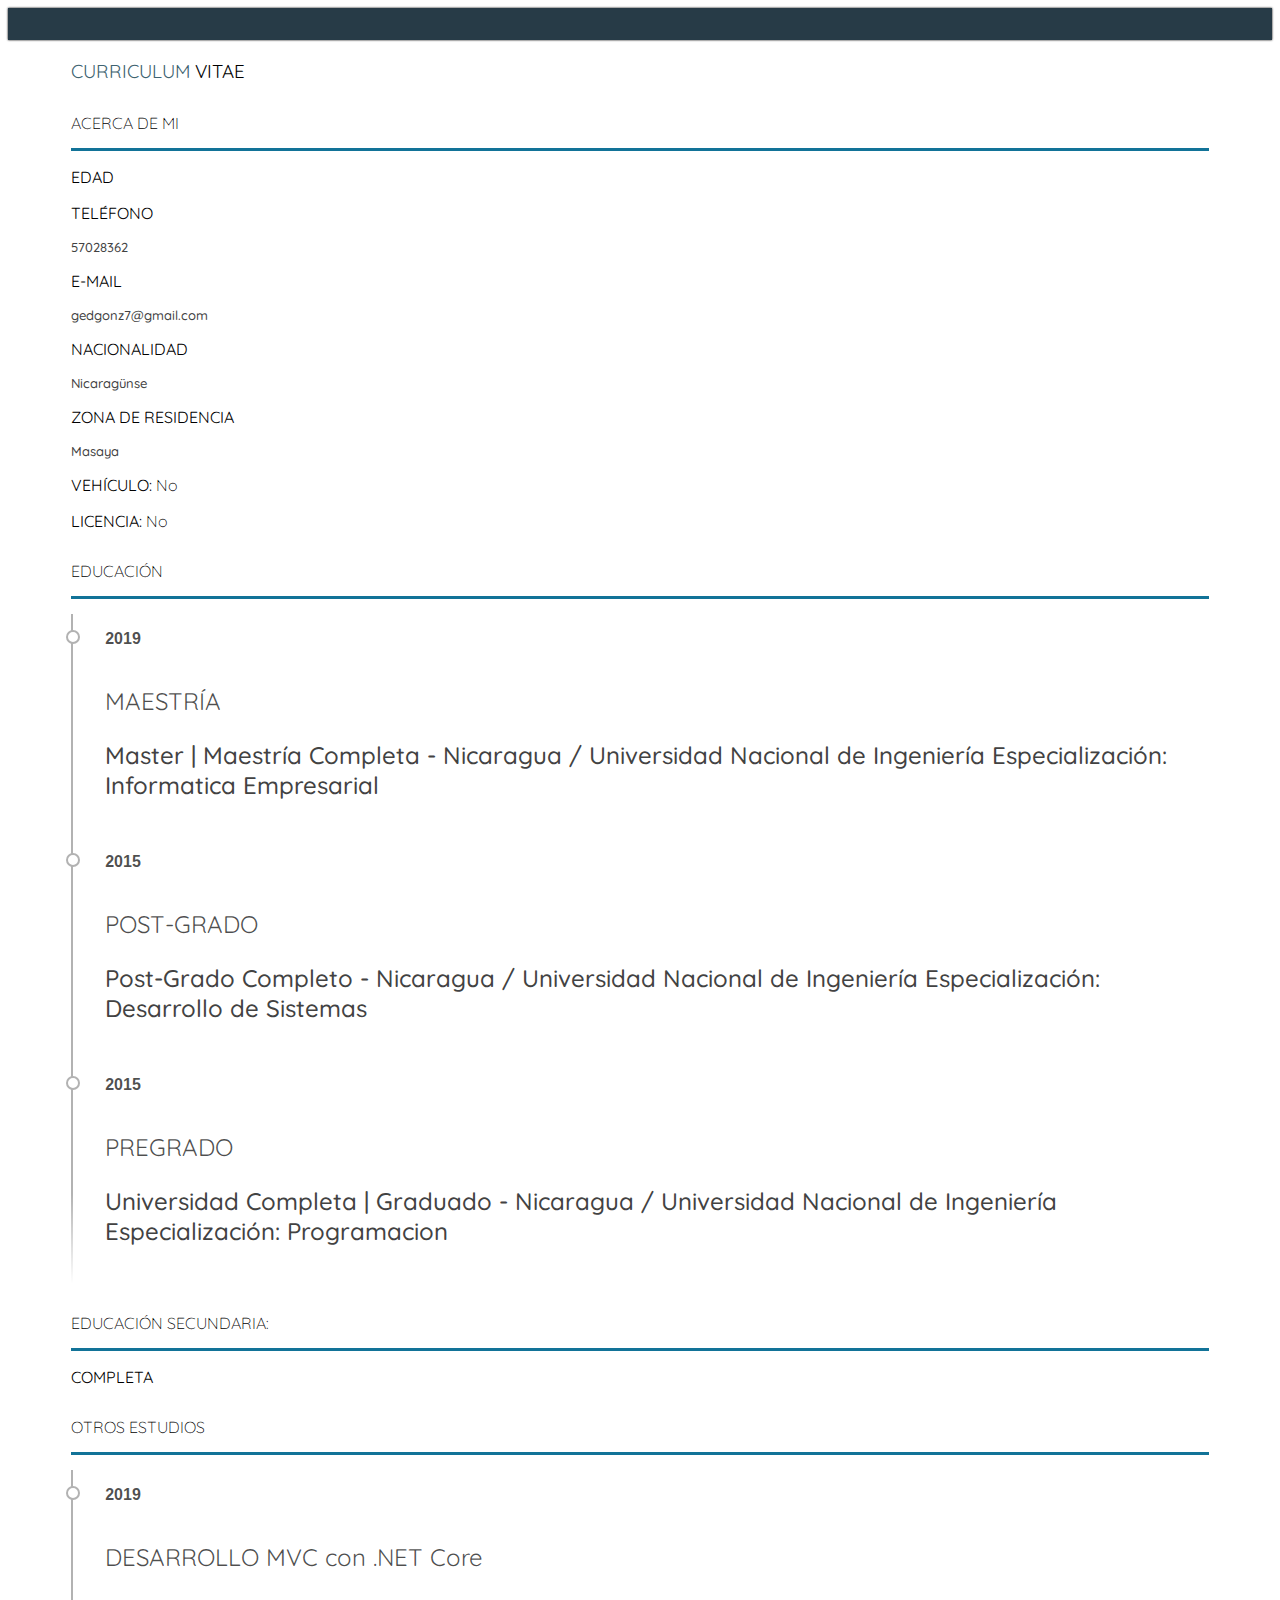
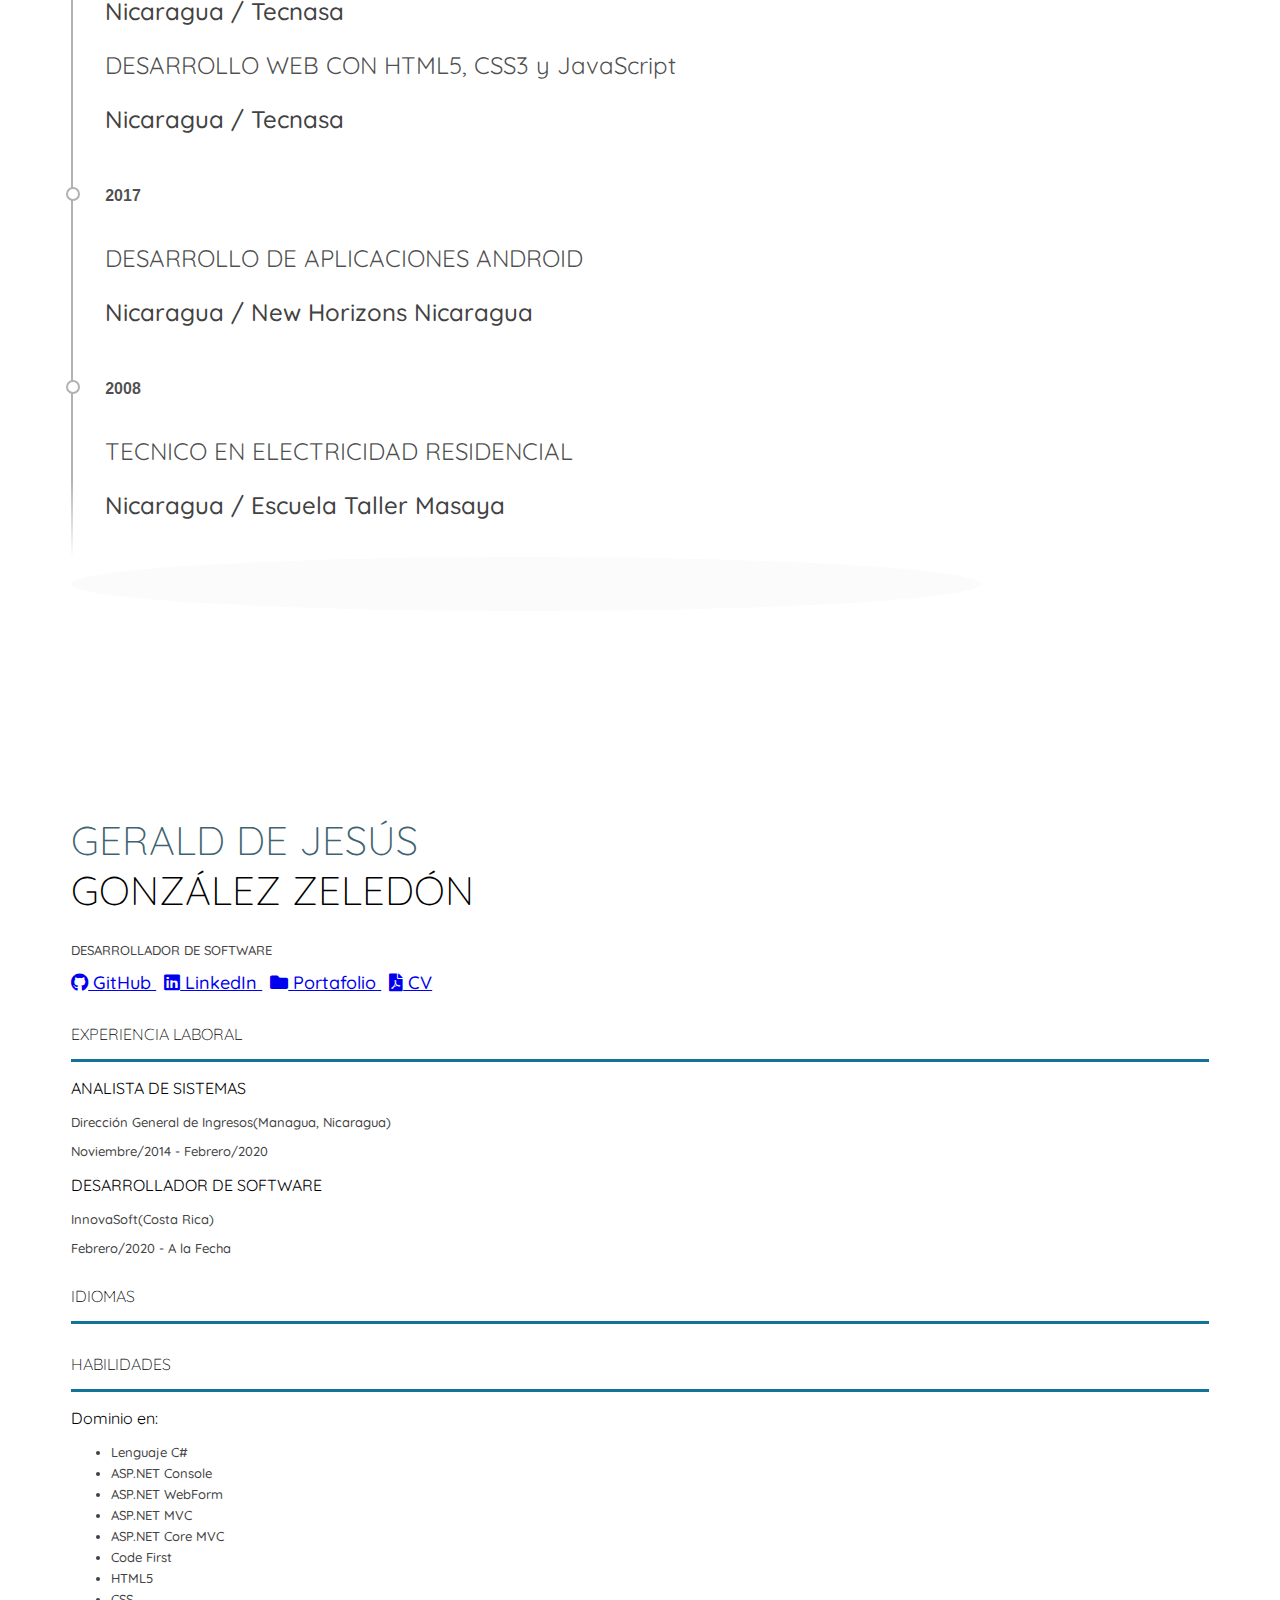
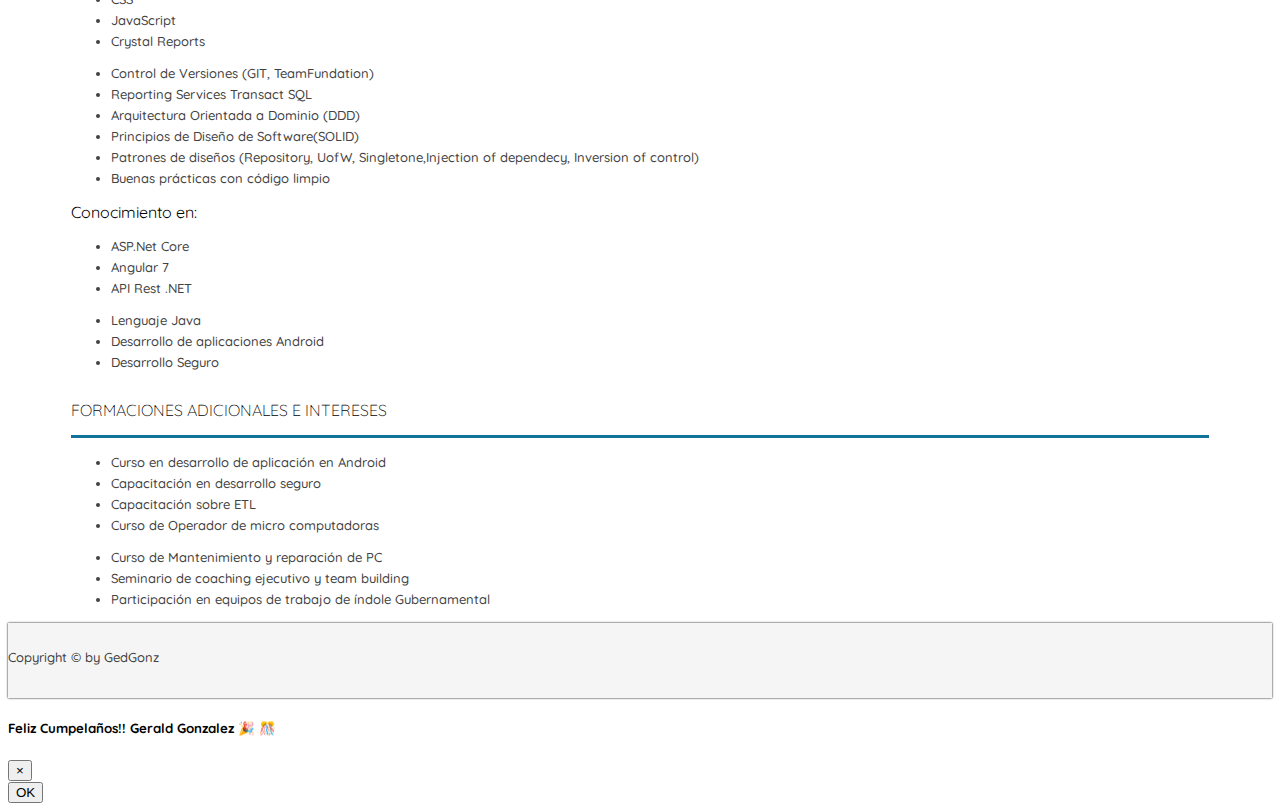
==== index.html @ cb2b8b0e "added link portafolio" ====
<!DOCTYPE html>
<html lang="en">

<head>
    <!-- Google Tag Manager -->
    <script>
        (function(w, d, s, l, i) {
            w[l] = w[l] || [];
            w[l].push({
                'gtm.start': new Date().getTime(),
                event: 'gtm.js'
            });
            var f = d.getElementsByTagName(s)[0],
                j = d.createElement(s),
                dl = l != 'dataLayer' ? '&l=' + l : '';
            j.async = true;
            j.src =
                'https://www.googletagmanager.com/gtm.js?id=' + i + dl;
            f.parentNode.insertBefore(j, f);
        })(window, document, 'script', 'dataLayer', 'GTM-W2RM43Z');
    </script>
    <meta charset="UTF-8">
    <meta name="viewport" content="width=device-width, initial-scale=1.0">
    <meta http-equiv="X-UA-Compatible" content="ie=edge">
    <title>CV</title>
</head>
<header>

    <!-- End Google Tag Manager -->
    <link rel="stylesheet" href="css/bootstrap.min.css">
    <link rel="stylesheet" href="css/cv.css">
    <link rel="stylesheet" href="css/timeline.css">
    <link href="https://fonts.googleapis.com/css?family=Quicksand:300,400,500,700" rel="stylesheet">
    <link href="https://tejidodigital.herokuapp.com/stylesheets/animate.min.css" rel="stylesheet">
    <link href="https://cdnjs.cloudflare.com/ajax/libs/font-awesome/5.13.1/css/all.min.css" rel="stylesheet">
    <script src="js/jquery-1.10.2.min.js"></script>
    <script src="js/bootstrap.min.js"></script>
    <script src="https://tejidodigital.herokuapp.com/javascripts/wow.min.js"></script>
    <script src="https://cdnjs.cloudflare.com/ajax/libs/font-awesome/5.13.1/js/all.min.js"></script>

    <script src="js/cv.js"></script>
    <script type="text/javascript">
        new WOW().init();
    </script>
</header>

<body>
    <!-- Google Tag Manager (noscript) -->
    <noscript><iframe src="https://www.googletagmanager.com/ns.html?id=GTM-W2RM43Z"
    height="0" width="0" style="display:none;visibility:hidden"></iframe></noscript>
    <!-- End Google Tag Manager (noscript) -->
    <div class="barra shadow"></div>
    <div class="container">
        <div class="col-md-12">
            <div class="col-md-4 ">
                <h3 class="Titulo wow slideInLeft"><strong><span class="PrimrayTitle">CURRICULUM</span>  VITAE</strong></h4>
                    <h4 class="Encabezado wow slideInLeft">ACERCA DE MI</h4>
                    <p class="wow slideInLeft"><strong>EDAD</strong></p>
                    <p class="wow slideInLeft parrafo" id="edad"></p>
                    <p class="wow slideInLeft"><strong>TELÉFONO</strong></p>
                    <p class="wow slideInLeft parrafo">57028362</p>
                    <p class="wow slideInLeft"><strong>E-MAIL</strong></p>
                    <p class="wow slideInLeft parrafo">gedgonz7@gmail.com</p>
                    <p class="wow slideInLeft"><strong>NACIONALIDAD</strong></p>
                    <p class="wow slideInLeft parrafo">Nicaragünse</p>
                    <p class="wow slideInLeft"><strong>ZONA DE RESIDENCIA</strong></p>
                    <p class="wow slideInLeft parrafo">Masaya</p>
                    <p class="wow slideInLeft" class="parrafo"><strong>VEHÍCULO: </strong >No</p>
                    <p class="wow slideInLeft" class="parrafo"><strong>LICENCIA: </strong>No</p>

                    <h4 class="Encabezado wow slideInLeft">EDUCACIÓN</h4>
                    <div class="wow slideInLeft">

                        <div class="timeline-item" date-is='2019'>
                            <p><strong>MAESTRÍA</strong></p>
                            <p class="parrafo">
                                Master | Maestría Completa - Nicaragua / Universidad Nacional de Ingeniería Especialización: Informatica Empresarial
                            </p>
                        </div>
                        <div class="timeline-item" date-is='2015'>
                            <p><strong>POST-GRADO</strong></p>
                            <p class="parrafo">
                                Post-Grado Completo - Nicaragua / Universidad Nacional de Ingeniería Especialización: Desarrollo de Sistemas
                            </p>
                        </div>
                        <div class="timeline-item" date-is='2015'>
                            <p><strong>PREGRADO</strong></p>
                            <p class="parrafo">
                                Universidad Completa | Graduado - Nicaragua / Universidad Nacional de Ingeniería Especialización: Programacion
                            </p>
                        </div>
                    </div>
                    <h4 class="Encabezado wow slideInLeft">EDUCACIÓN SECUNDARIA:</h4>
                    <p class="wow slideInLeft"><strong>COMPLETA</strong></p>

                    <h4 class="Encabezado wow slideInLeft">OTROS ESTUDIOS</h4>
                    <div class="timeline-item wow slideInLeft" date-is='2019'>
                        <p><strong>DESARROLLO MVC con .NET Core</strong></p>
                        <p class="parrafo">
                            Nicaragua / Tecnasa
                        </p>
                        <p><strong>DESARROLLO WEB CON HTML5, CSS3 y JavaScript</strong></p>
                        <p class="parrafo">
                            Nicaragua / Tecnasa
                        </p>
                    </div>
                    <div class="timeline-item wow slideInLeft" date-is='2017'>
                        <p><strong>DESARROLLO DE APLICACIONES ANDROID</strong></p>
                        <p class="parrafo">
                            Nicaragua / New Horizons Nicaragua
                        </p>
                    </div>

                    <div class="timeline-item wow slideInLeft" date-is='2008'>
                        <p><strong>TECNICO EN ELECTRICIDAD RESIDENCIAL</strong></p>
                        <p class="parrafo">
                            Nicaragua / Escuela Taller Masaya
                        </p>
                    </div>
            </div>
            <div class="col-md-8">
                <div class="row">
                    <div class="col-md-5 ">
                        <div class="backgroundimg wow fadeInDown" data-wow-delay="0.6s">
                            <img class="Photo" src="https://avatars1.githubusercontent.com/u/17076747?s=400&u=4f9665db2d4beb89611639a76c326c91a8f3ef96&v=4" alt="" srcset="">
                        </div>


                    </div>
                    <div class="col-md-7 wow fadeInDown" data-wow-delay="0.6s">
                        <h1 class="marginName"><span id="FirstName">GERALD DE JESÚS</span><br>GONZÁLEZ ZELEDÓN</h1>
                        <p class="parrafo">DESARROLLADOR DE SOFTWARE </p>
                        <p class="parrafo">
                            <a href="https://github.com/GedGonz" style="font-size: 18px;"><i class="fab fa-github" aria-hidden="true"></i> GitHub </a>&nbsp;
                            <a href="https://www.linkedin.com/in/gedgonz" style="font-size: 18px;"><i class="fab fa-linkedin"></i> LinkedIn </a>&nbsp;
                            <a href="https://gedgonz.github.io/portfolio" style="font-size: 18px;"><i class="fas fa-folder"></i> Portafolio </a>&nbsp;
                            <a href="/CV/files/Curriculum Vitae.pdf" style="font-size: 18px;"><i class="fas fa-file-pdf"></i> CV </a>
                        </p>
                        <p class="parrafo"></p>
                    </div>
                </div>
                <h4 class="Encabezado wow slideInRight">EXPERIENCIA LABORAL</h4>
                <div class="row wow slideInRight">
                    <div class="col-md-6">

                        <p><strong>ANALISTA DE SISTEMAS</strong></p>
                        <p class="parrafo">Dirección General de Ingresos(Managua, Nicaragua)</p>

                        <p class="parrafo">Noviembre/2014 - Febrero/2020</p>
                    </div>
                    <div class="col-md-6">
                        <p><strong>DESARROLLADOR DE SOFTWARE</strong></p>
                        <p class="parrafo">InnovaSoft(Costa Rica)</p>

                        <p class="parrafo">Febrero/2020 - A la Fecha</p>
                    </div>
                </div>



                <h4 class="Encabezado wow slideInRight">IDIOMAS</h4>
                <h4 class="Encabezado wow slideInRight">HABILIDADES</h4>
                <p class="wow slideInRight"><strong>Dominio en:</strong></h3>
                    <div class="row wow slideInRight">
                        <div class="col-lg-6 col-md-6  col-sm-12">
                            <ul>
                                <li class="parrafo">Lenguaje C#</li>
                                <li class="parrafo">ASP.NET Console</li>
                                <li class="parrafo">ASP.NET WebForm</li>
                                <li class="parrafo">ASP.NET MVC</li>
                                <li class="parrafo">ASP.NET Core MVC</li>
                                <li class="parrafo">Code First</li>
                                <li class="parrafo">HTML5</li>
                                <li class="parrafo">CSS</li>
                                <li class="parrafo">JavaScript</li>
                                <li class="parrafo">Crystal Reports</li>

                            </ul>
                        </div>
                        <div class="col-lg-6 col-md-6  col-sm-12">
                            <ul>
                                <li class="parrafo">Control de Versiones (GIT, TeamFundation)</li>
                                <li class="parrafo">Reporting Services Transact SQL</li>
                                <li class="parrafo">Arquitectura Orientada a Dominio (DDD)</li>
                                <li class="parrafo">Principios de Diseño de Software(SOLID)</li>
                                <li class="parrafo">Patrones de diseños (Repository, UofW, Singletone,Injection of dependecy, Inversion of control)</li>
                                <li class="parrafo">Buenas prácticas con código limpio</li>
                            </ul>
                        </div>
                    </div>
                    <p class="wow slideInRight"><strong>Conocimiento en:</strong></h3>
                        <div class="row wow slideInRight">
                            <div class="col-lg-6 col-md-6  col-sm-12">
                                <ul>
                                    <li class="parrafo">ASP.Net Core</li>
                                    <li class="parrafo">Angular 7</li>
                                    <li class="parrafo">API Rest .NET</li>
                                </ul>
                            </div>
                            <div class="col-lg-6 col-md-6  col-sm-12">
                                <ul>
                                    <li class="parrafo">Lenguaje Java</li>
                                    <li class="parrafo">Desarrollo de aplicaciones Android</li>
                                    <li class="parrafo">Desarrollo Seguro</li>
                                </ul>
                            </div>
                        </div>

                        <h4 class="Encabezado wow slideInRight">FORMACIONES ADICIONALES E INTERESES</h4>
                        <div class="row wow slideInRight">
                            <div class="col-lg-6 col-md-6  col-sm-12">
                                <ul>
                                    <li class="parrafo">Curso en desarrollo de aplicación en Android</li>
                                    <li class="parrafo">Capacitación en desarrollo seguro</li>
                                    <li class="parrafo">Capacitación sobre ETL</li>
                                    <li class="parrafo">Curso de Operador de micro computadoras</li>
                                </ul>
                            </div>
                            <div class="col-lg-6 col-md-6  col-sm-12">
                                <ul>


                                    <li class="parrafo">Curso de Mantenimiento y reparación de PC</li>
                                    <li class="parrafo">Seminario de coaching ejecutivo y team building</li>
                                    <li class="parrafo">Participación en equipos de trabajo de índole Gubernamental</li>
                                </ul>
                            </div>
                        </div>

            </div>
        </div>
    </div>
    <div class="footer shadow">
        <p class="text-center paddin2em parrafo">Copyright © <span id="anio"></span> by GedGonz </p>
    </div>

    <div class="modal fade" id="greet" tabindex="-1" role="dialog" aria-labelledby="greetings" aria-hidden="true">
        <div class="modal-dialog" role="document">
            <div class="modal-content">
                <div class="modal-header">
                    <h5 class="modal-title" id="greetings">Feliz Cumpelaños!! Gerald Gonzalez 🎉 🎊</h5>
                    <button type="button" class="close" data-dismiss="modal" aria-label="Close">
                            <span aria-hidden="true">&times;</span>
                        </button>
                </div>
                <div class="modal-body" style="color: black;" id="BodyHappy">

                </div>
                <div class="modal-footer">
                    <button type="button" class="btn btn-primary" aria-label="Close" data-dismiss="modal">OK</button>
                </div>
            </div>
        </div>
    </div>
</body>


</html>

<script>
    $(document).ready(function() {
        var anio = new Date().getFullYear();
        $("#anio").text(anio);
        calularEdad();
    });
</script>
---- css/cv.css ----
body {
    font-family: 'Quicksand', sans-serif !important;
    font-weight: 100;
}

.parrafo {
    margin-bottom: 5px;
    color: #424242;
    font-size: 13px;
    font-weight: 500;
}

.Titulo {
    font-weight: 100;
}

.Encabezado {
    font-weight: 100;
    padding-bottom: 15px;
    margin-bottom: 15px;
    margin-top: 30px;
    border-bottom: solid 3px #127398;
}

.Photo {
    border-radius: 100%;
    width: 80%;
    margin: 25px 10% 25px;
}

.marginName {
    font-weight: 100;
    font-size: 40px;
    margin-top: 18%;
    color: #000000;
}

.barra {
    background: #273B47;
    height: 2em;
}

#FirstName {
    font-weight: 100;
    color: #3e6371;
}

.PrimrayTitle {
    color: #3e6371;
}

.footer {
    bottom: 0;
    width: 100%;
    height: 75px;
    background-color: #f5f5f5;
}

.shadow {
    box-shadow: 0px 0px 2px 0px;
}

.paddin2em {
    padding-top: 2em;
}

.backgroundimg {
    background: #f4f4f557;
    border-radius: 200%;
    width: 80%;
}
---- css/timeline.css ----
.container {
      /*max-width: 1024px;*/
      width: 90%;
      margin: 0 auto;
      margin-top: 1em;
  }
  
  .timeline-item {
      padding: 3em 2em 2em;
      position: relative;
      color: rgba(0, 0, 0, 0.7);
      border-left: 2px solid rgba(0, 0, 0, 0.3);
  }
  
  .timeline-item p {
      font-size: 1.5rem;
  }
  
  .timeline-item::before {
      content: attr(date-is);
      position: absolute;
      left: 2em;
      font-weight: bold;
      top: 1em;
      display: block;
      font-family: 'Roboto', sans-serif;
      font-weight: 700;
  }
  
  .timeline-item::after {
      width: 10px;
      height: 10px;
      display: block;
      top: 1em;
      position: absolute;
      left: -7px;
      border-radius: 10px;
      content: '';
      border: 2px solid rgba(0, 0, 0, 0.3);
      background: white;
  }
  
  .timeline-item:last-child {
      -o-border-image: linear-gradient(to bottom, rgba(0, 0, 0, 0.3) 60%, rgba(0, 0, 0, 0)) 1 100%;
      border-image: linear-gradient(to bottom, rgba(0, 0, 0, 0.3) 60%, rgba(0, 0, 0, 0)) 1 100%;
  }
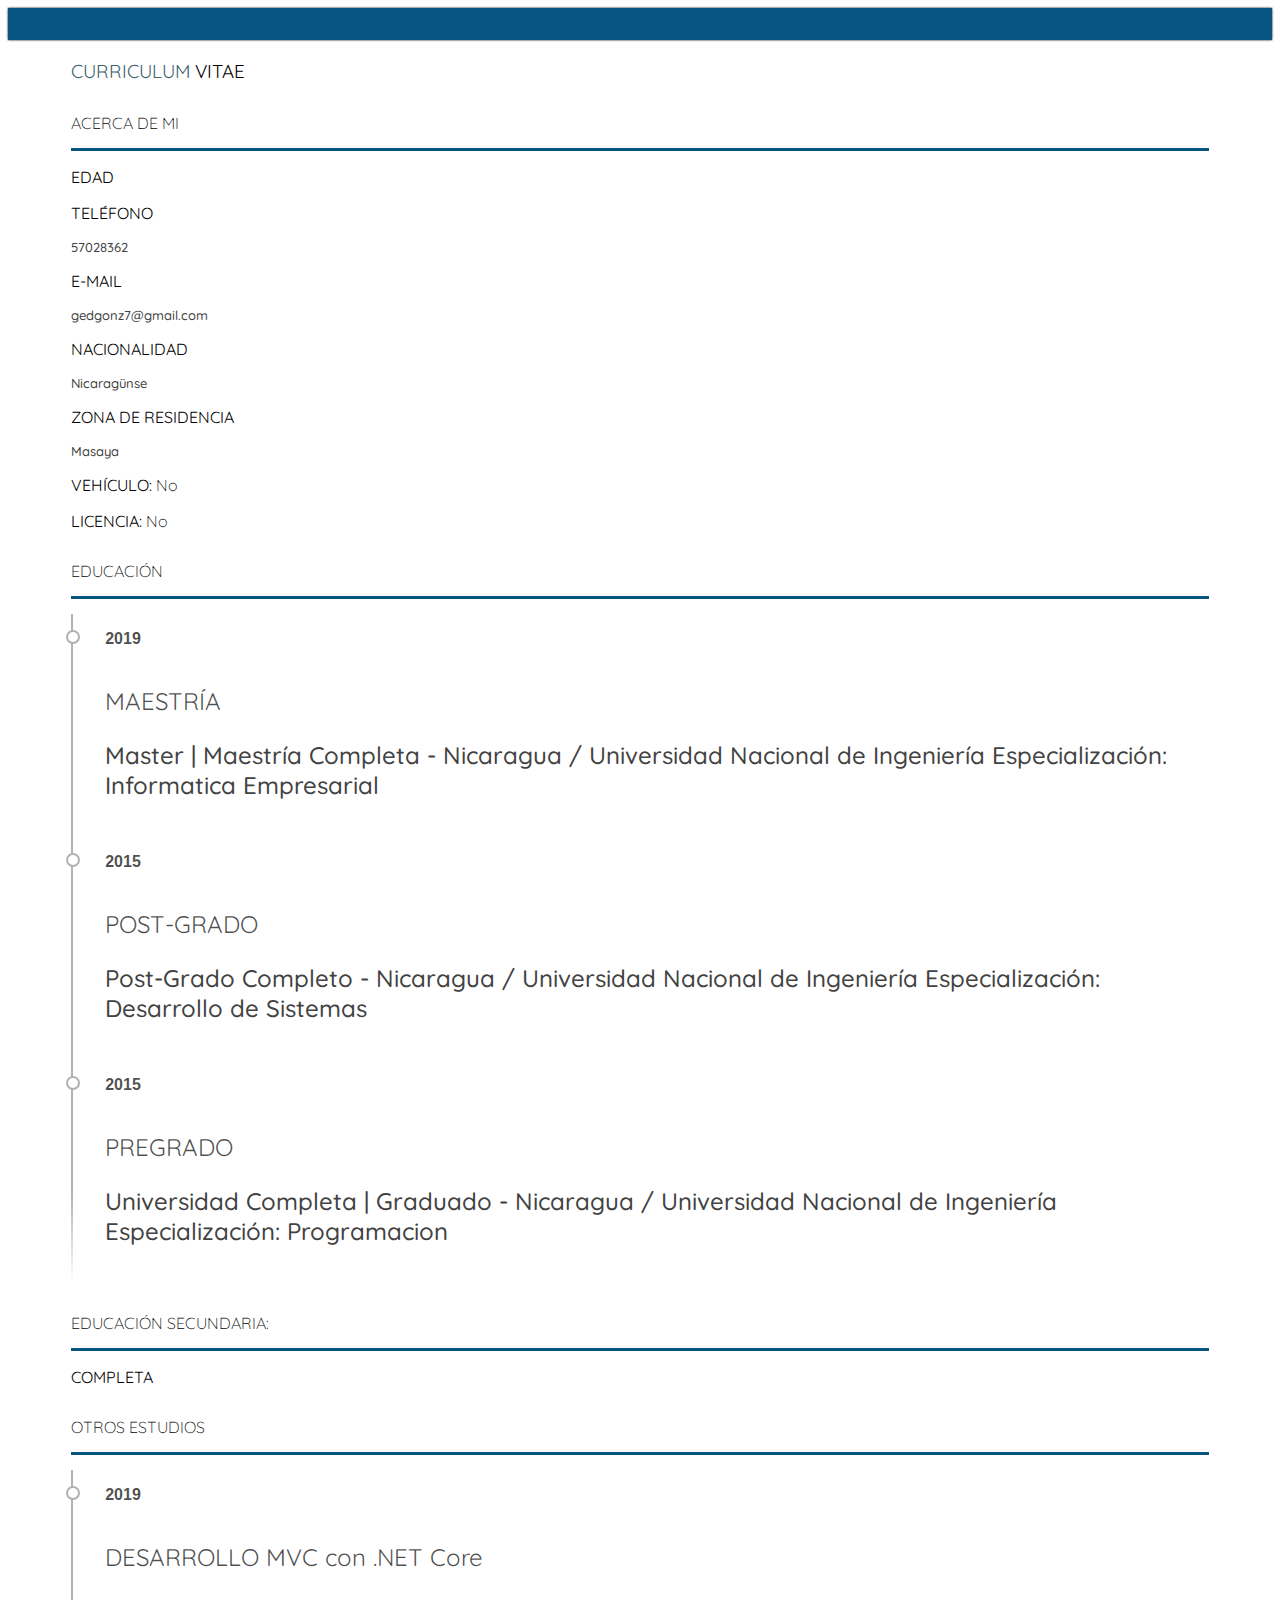
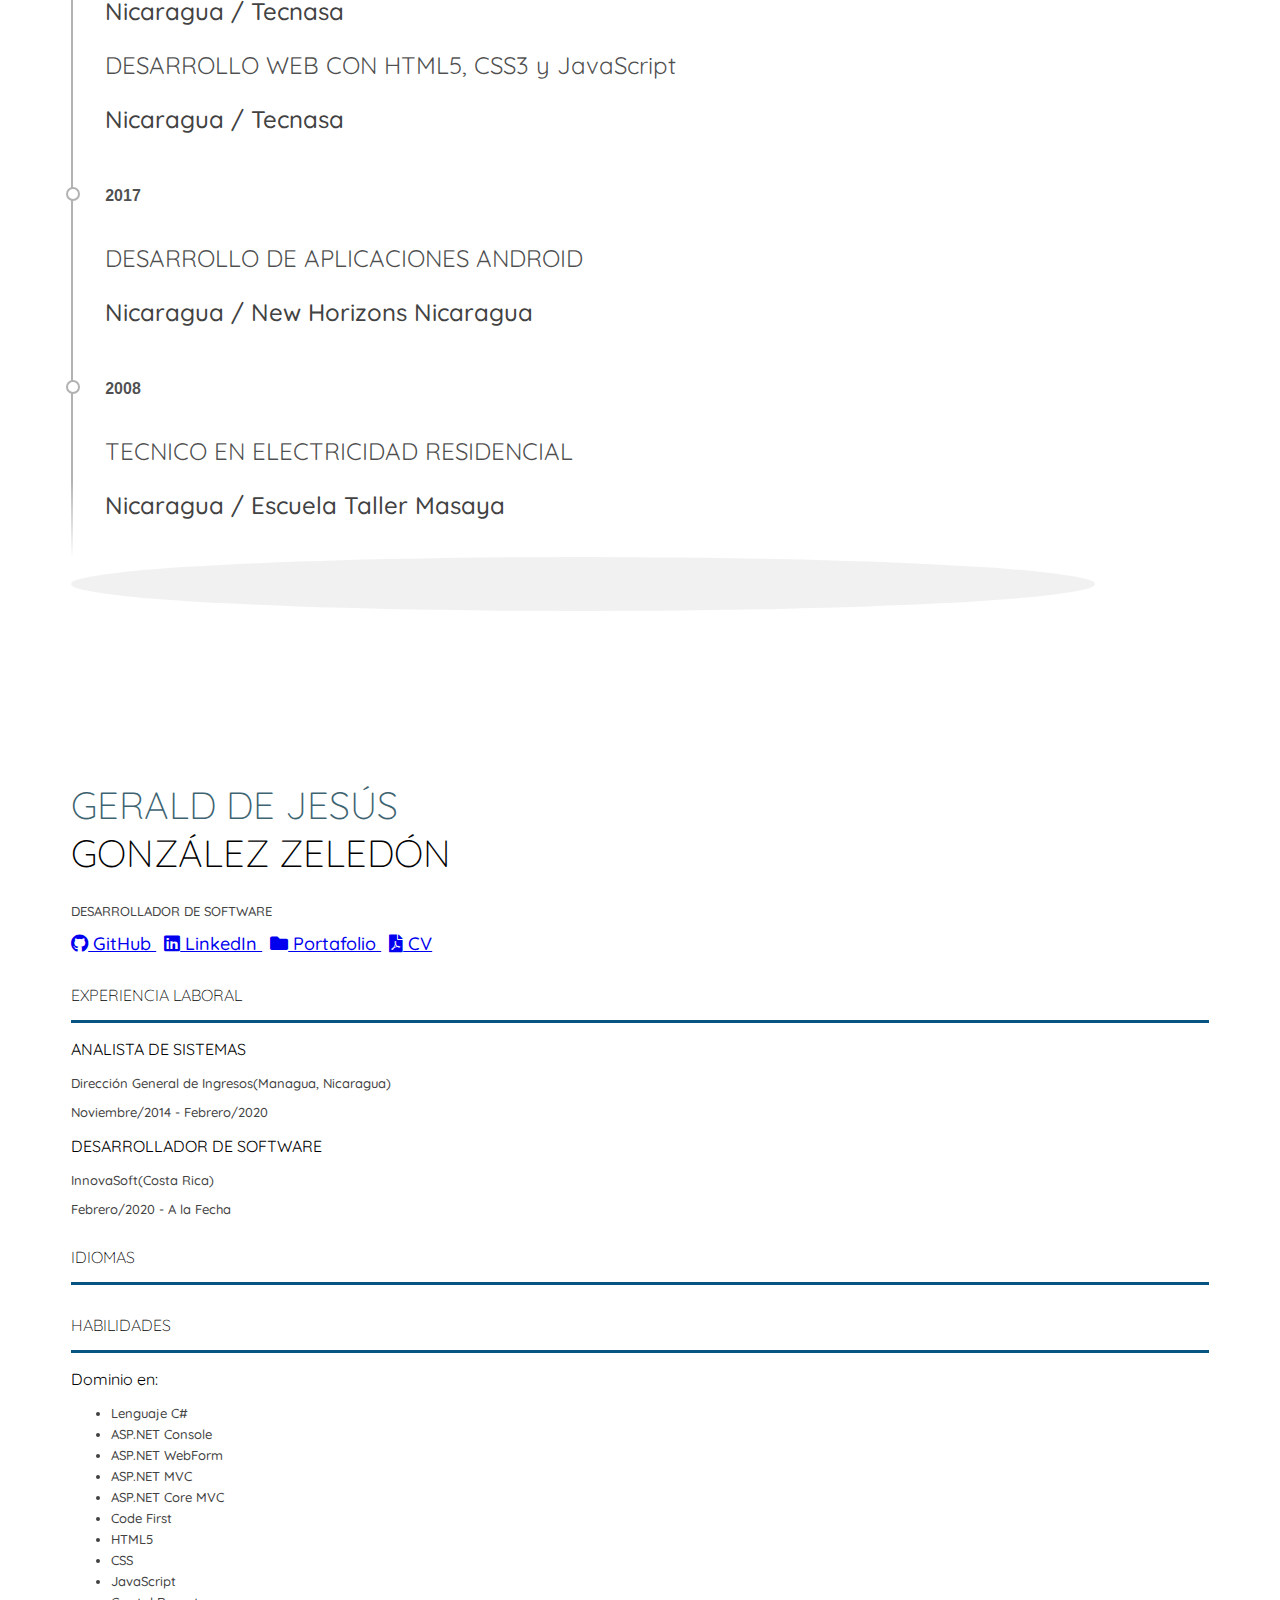
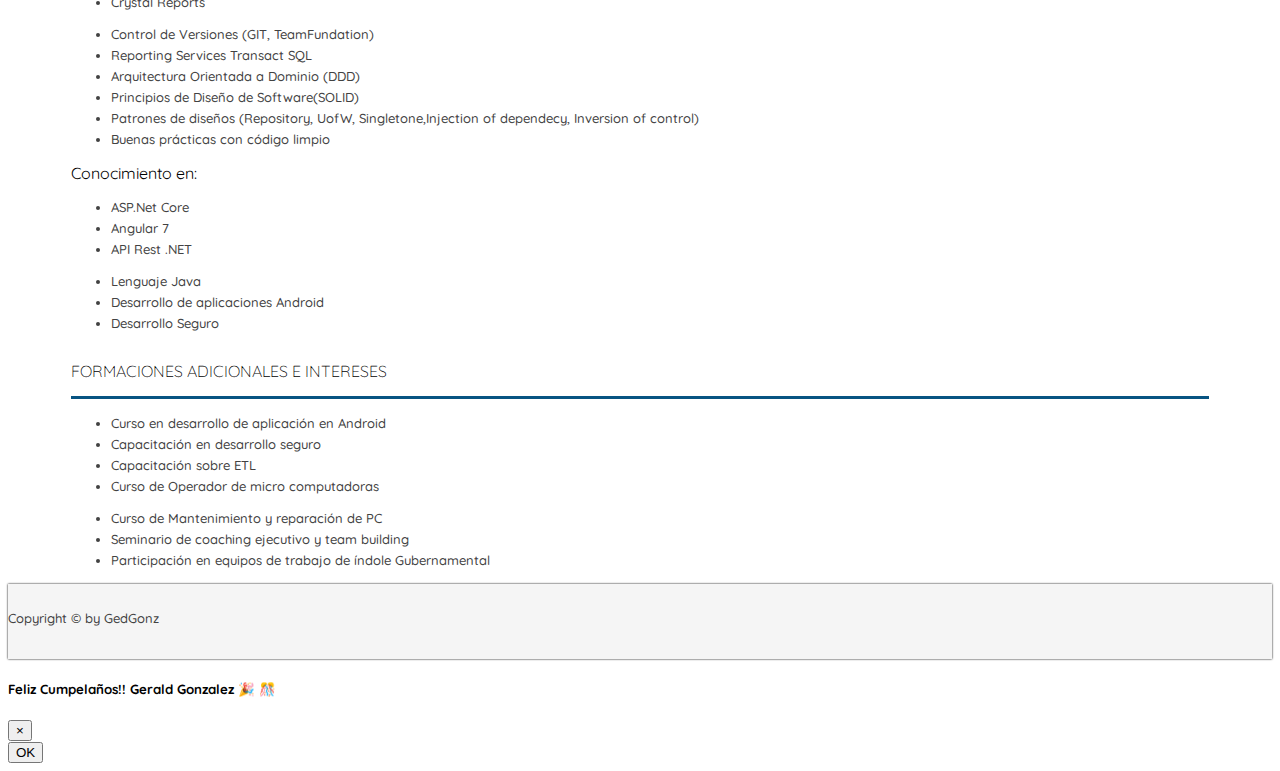
==== commit 32a55c06: "update favicon" ====
--- a/index.html
+++ b/index.html
@@ -22,11 +22,14 @@
     <meta charset="UTF-8">
     <meta name="viewport" content="width=device-width, initial-scale=1.0">
     <meta http-equiv="X-UA-Compatible" content="ie=edge">
+    <meta name="description" content="CV Personal . Develper Gerald González Zeledon">
+    <meta name="keywords" content="desarrollador web, desarrollador front-end Back-End, GedGonz, CV,gedgonz,Gerald Gonzalez, porfolio, proyecto personal">
+    <meta name="author" content="Gerald González Zeledon">
     <title>CV</title>
 </head>
 <header>
 
-    <!-- End Google Tag Manager -->
+    <link rel="icon" type="image/x-icon" href="favicon.ico">
     <link rel="stylesheet" href="css/bootstrap.min.css">
     <link rel="stylesheet" href="css/cv.css">
     <link rel="stylesheet" href="css/timeline.css">
--- a/css/cv.css
+++ b/css/cv.css
@@ -19,7 +19,7 @@
     padding-bottom: 15px;
     margin-bottom: 15px;
     margin-top: 30px;
-    border-bottom: solid 3px #127398;
+    border-bottom: solid 3px #075482;
 }
 
 .Photo {
@@ -30,13 +30,13 @@
 
 .marginName {
     font-weight: 100;
-    font-size: 40px;
-    margin-top: 18%;
+    font-size: 38px;
+    margin-top: 15%;
     color: #000000;
 }
 
 .barra {
-    background: #273B47;
+    background: #075482;
     height: 2em;
 }
 
@@ -65,7 +65,11 @@
 }
 
 .backgroundimg {
-    background: #f4f4f557;
+    background: #ecececba;
     border-radius: 200%;
-    width: 80%;
+    width: 90%;
+}
+
+.marginlet {
+    margin-left: 10px;
 }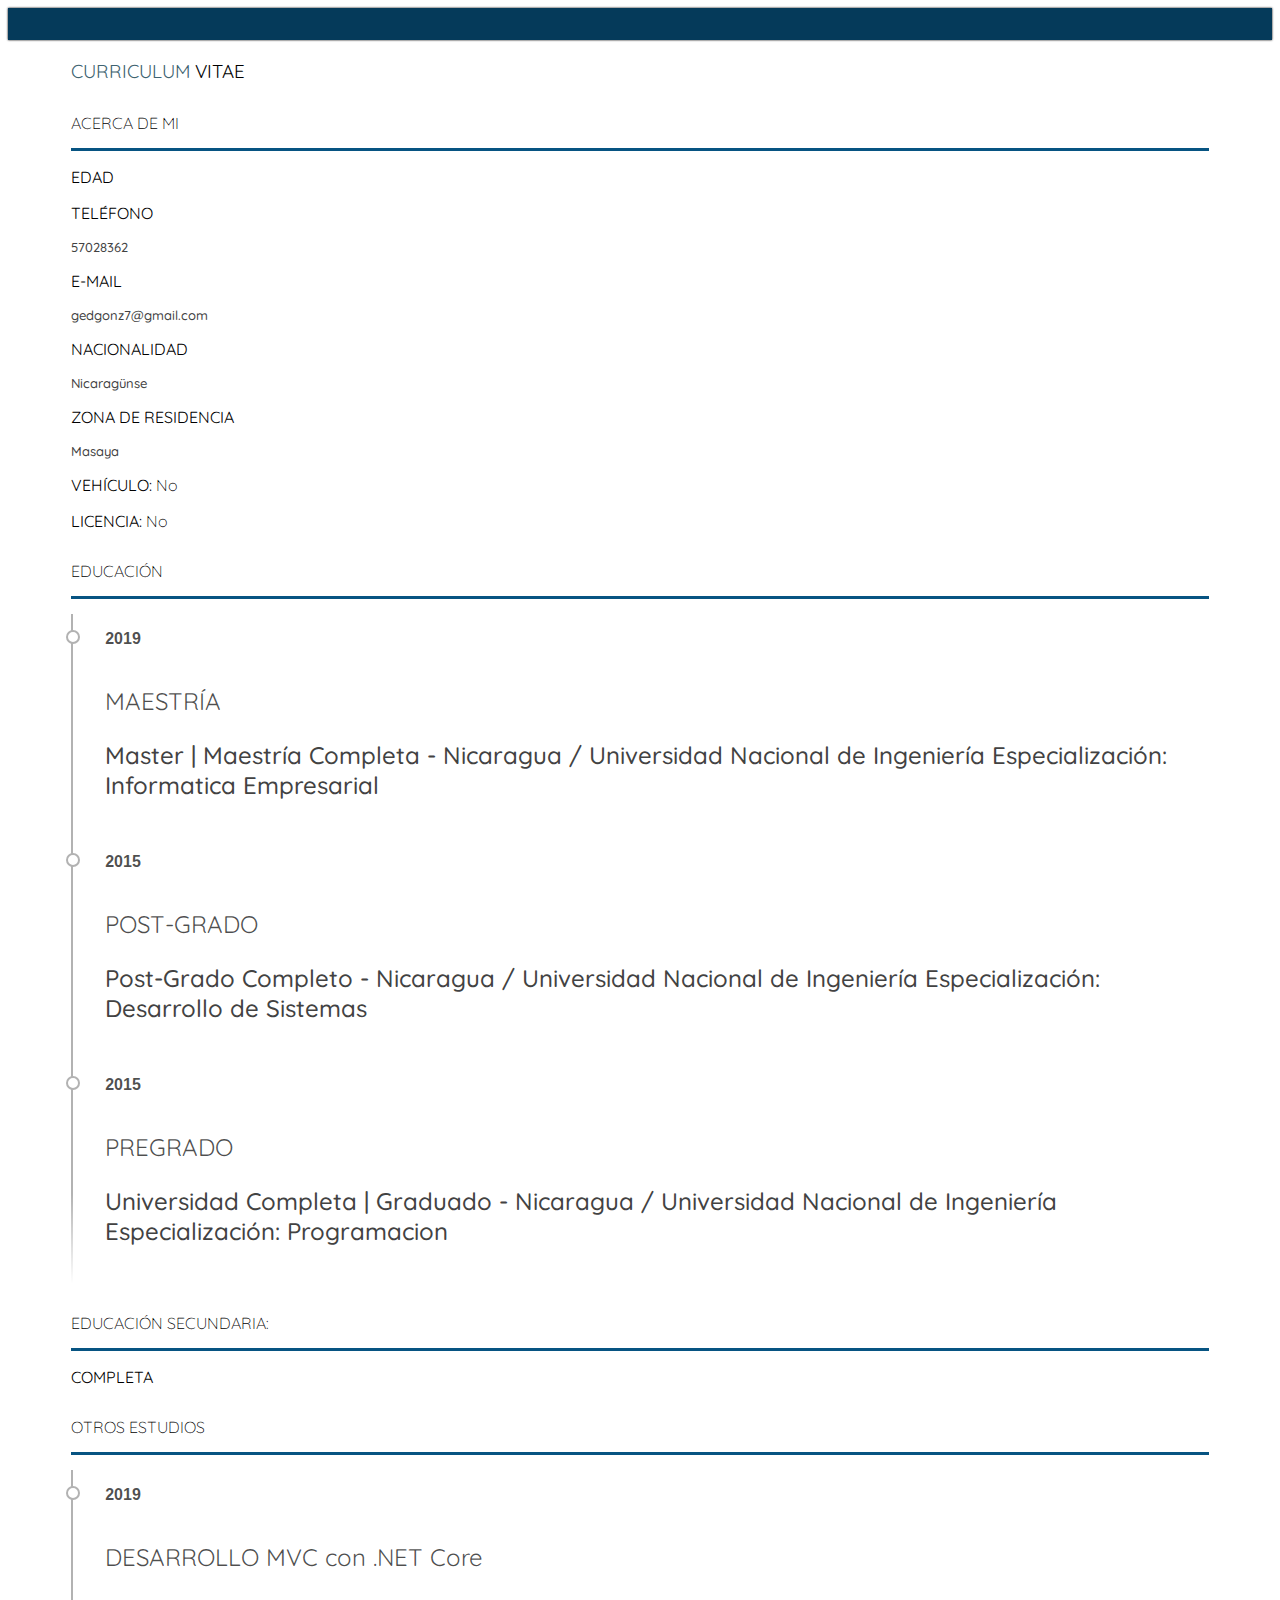
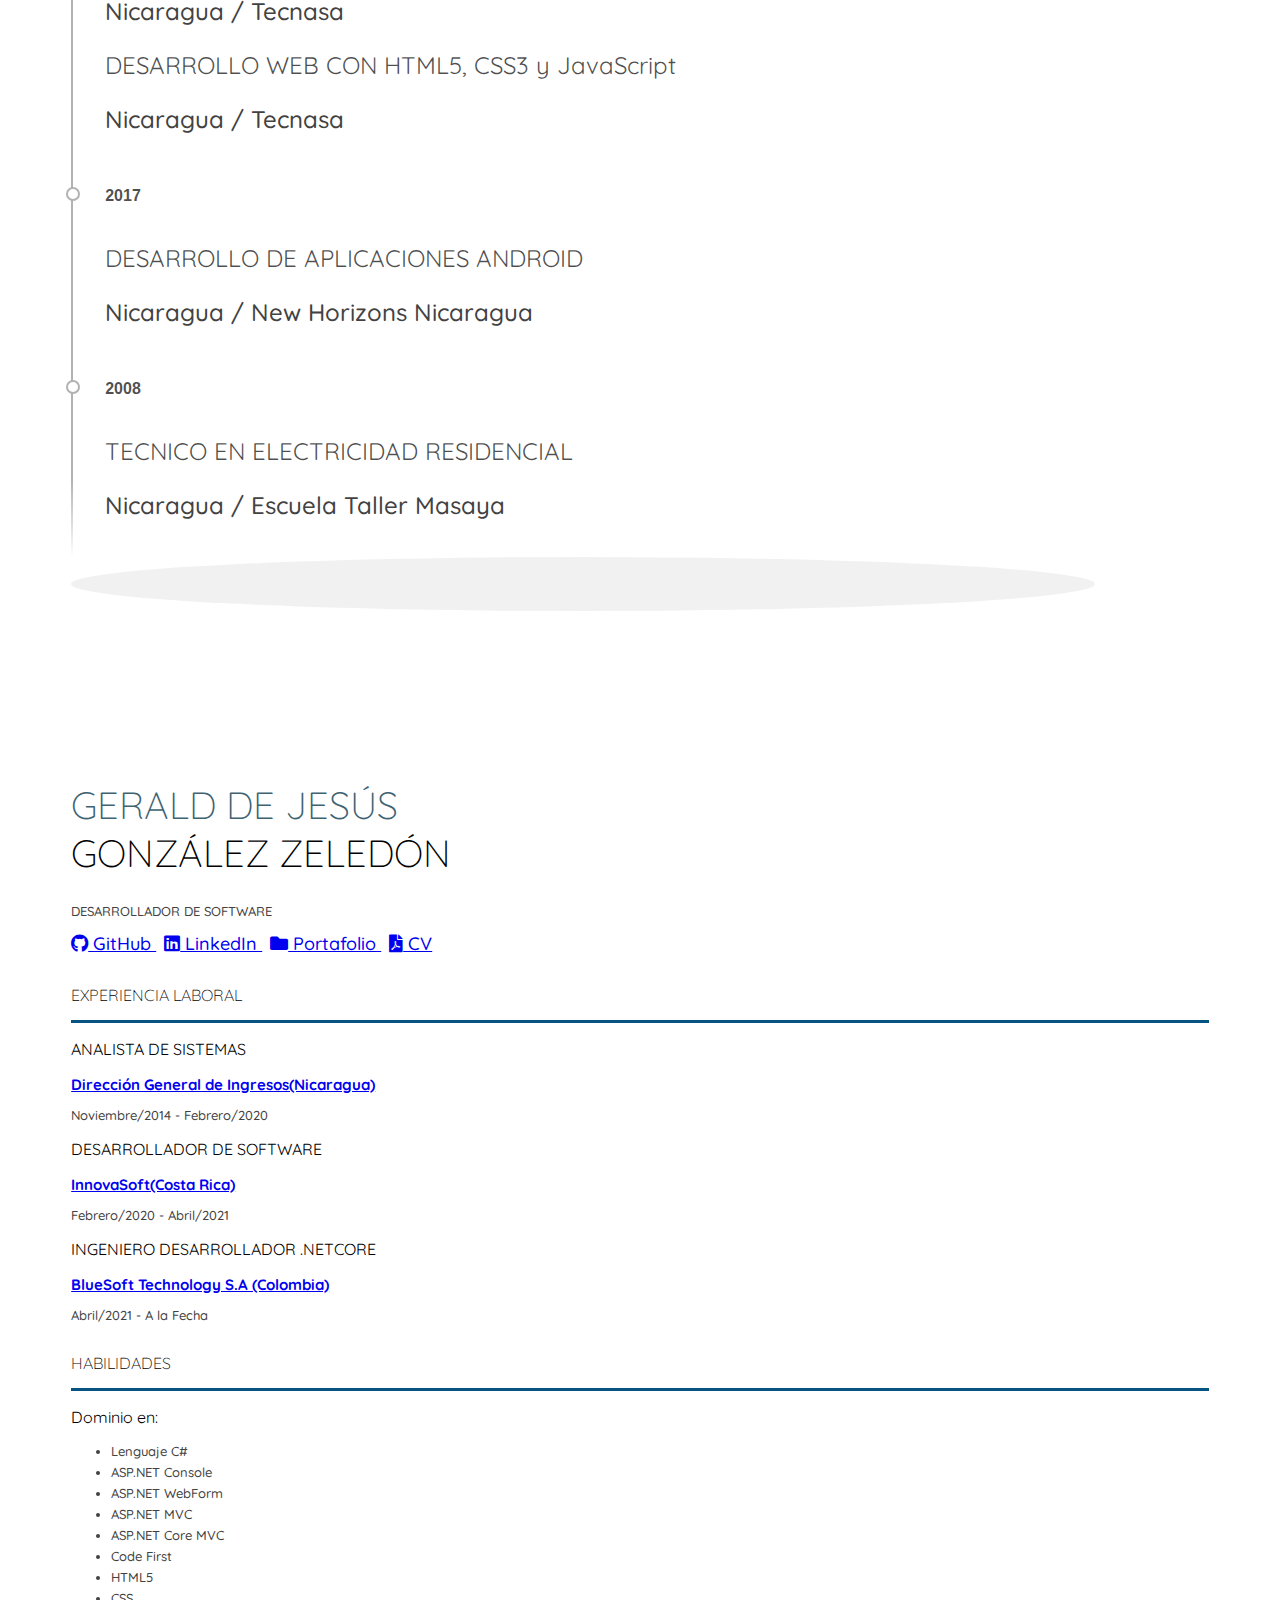
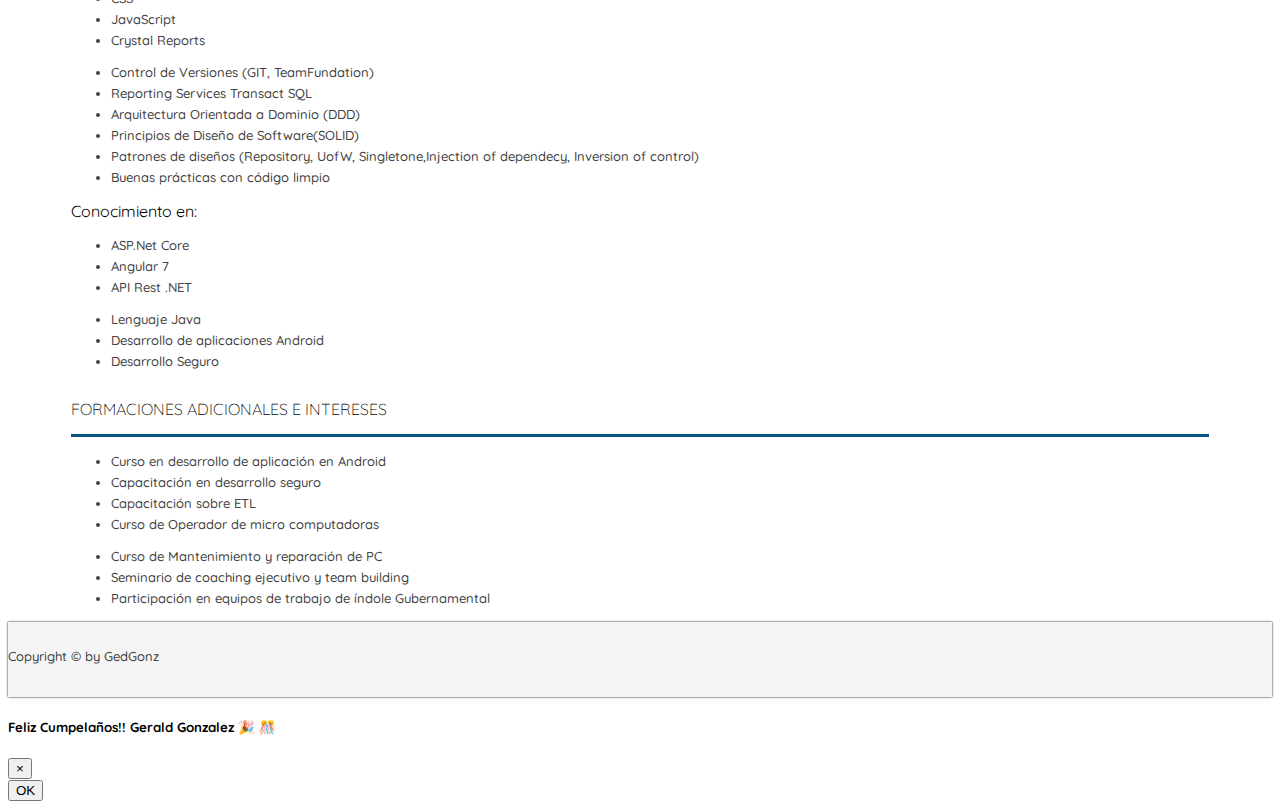
==== commit 969056fa: "experience update and cv file" ====
--- a/index.html
+++ b/index.html
@@ -25,7 +25,7 @@
     <meta name="description" content="CV Personal . Develper Gerald González Zeledon">
     <meta name="keywords" content="desarrollador web, desarrollador front-end Back-End, GedGonz, CV,gedgonz,Gerald Gonzalez, porfolio, proyecto personal">
     <meta name="author" content="Gerald González Zeledon">
-    <title>CV</title>
+    <title>Gerald Gonzalez Zeledon</title>
 </head>
 <header>
 
@@ -144,24 +144,30 @@
                 </div>
                 <h4 class="Encabezado wow slideInRight">EXPERIENCIA LABORAL</h4>
                 <div class="row wow slideInRight">
-                    <div class="col-md-6">
+                    <div class="col-md-4">
 
                         <p><strong>ANALISTA DE SISTEMAS</strong></p>
-                        <p class="parrafo">Dirección General de Ingresos(Managua, Nicaragua)</p>
+                        <p class="parrafo empresa-experiencia"> <a href="https://www.dgi.gob.ni">Dirección General de Ingresos(Nicaragua)</a></p>
 
                         <p class="parrafo">Noviembre/2014 - Febrero/2020</p>
                     </div>
-                    <div class="col-md-6">
+                    <div class="col-md-4">
                         <p><strong>DESARROLLADOR DE SOFTWARE</strong></p>
-                        <p class="parrafo">InnovaSoft(Costa Rica)</p>
-
-                        <p class="parrafo">Febrero/2020 - A la Fecha</p>
-                    </div>
-                </div>
-
-
-
-                <h4 class="Encabezado wow slideInRight">IDIOMAS</h4>
+                        <p class="parrafo empresa-experiencia"><a href="https://www.innovasof.com">InnovaSoft(Costa Rica)</a></p>
+
+                        <p class="parrafo">Febrero/2020 - Abril/2021</p>
+                    </div>
+                    <div class="col-md-4">
+                        <p><strong>INGENIERO DESARROLLADOR .NETCORE</strong></p>
+                        <p class="parrafo empresa-experiencia"><a href="https://bluesoft.com.co">BlueSoft Technology S.A (Colombia)</a></p>
+
+                        <p class="parrafo">Abril/2021 - A la Fecha</p>
+                    </div>
+                </div>
+
+
+
+                <!--<h4 class="Encabezado wow slideInRight">IDIOMAS</h4>-->
                 <h4 class="Encabezado wow slideInRight">HABILIDADES</h4>
                 <p class="wow slideInRight"><strong>Dominio en:</strong></h3>
                     <div class="row wow slideInRight">
--- a/css/cv.css
+++ b/css/cv.css
@@ -36,7 +36,7 @@
 }
 
 .barra {
-    background: #075482;
+    background: #053a5a;
     height: 2em;
 }
 
@@ -72,4 +72,10 @@
 
 .marginlet {
     margin-left: 10px;
+}
+
+.empresa-experiencia {
+    color: #0e81c5;
+    font-size: 15px;
+    font-weight: bold;
 }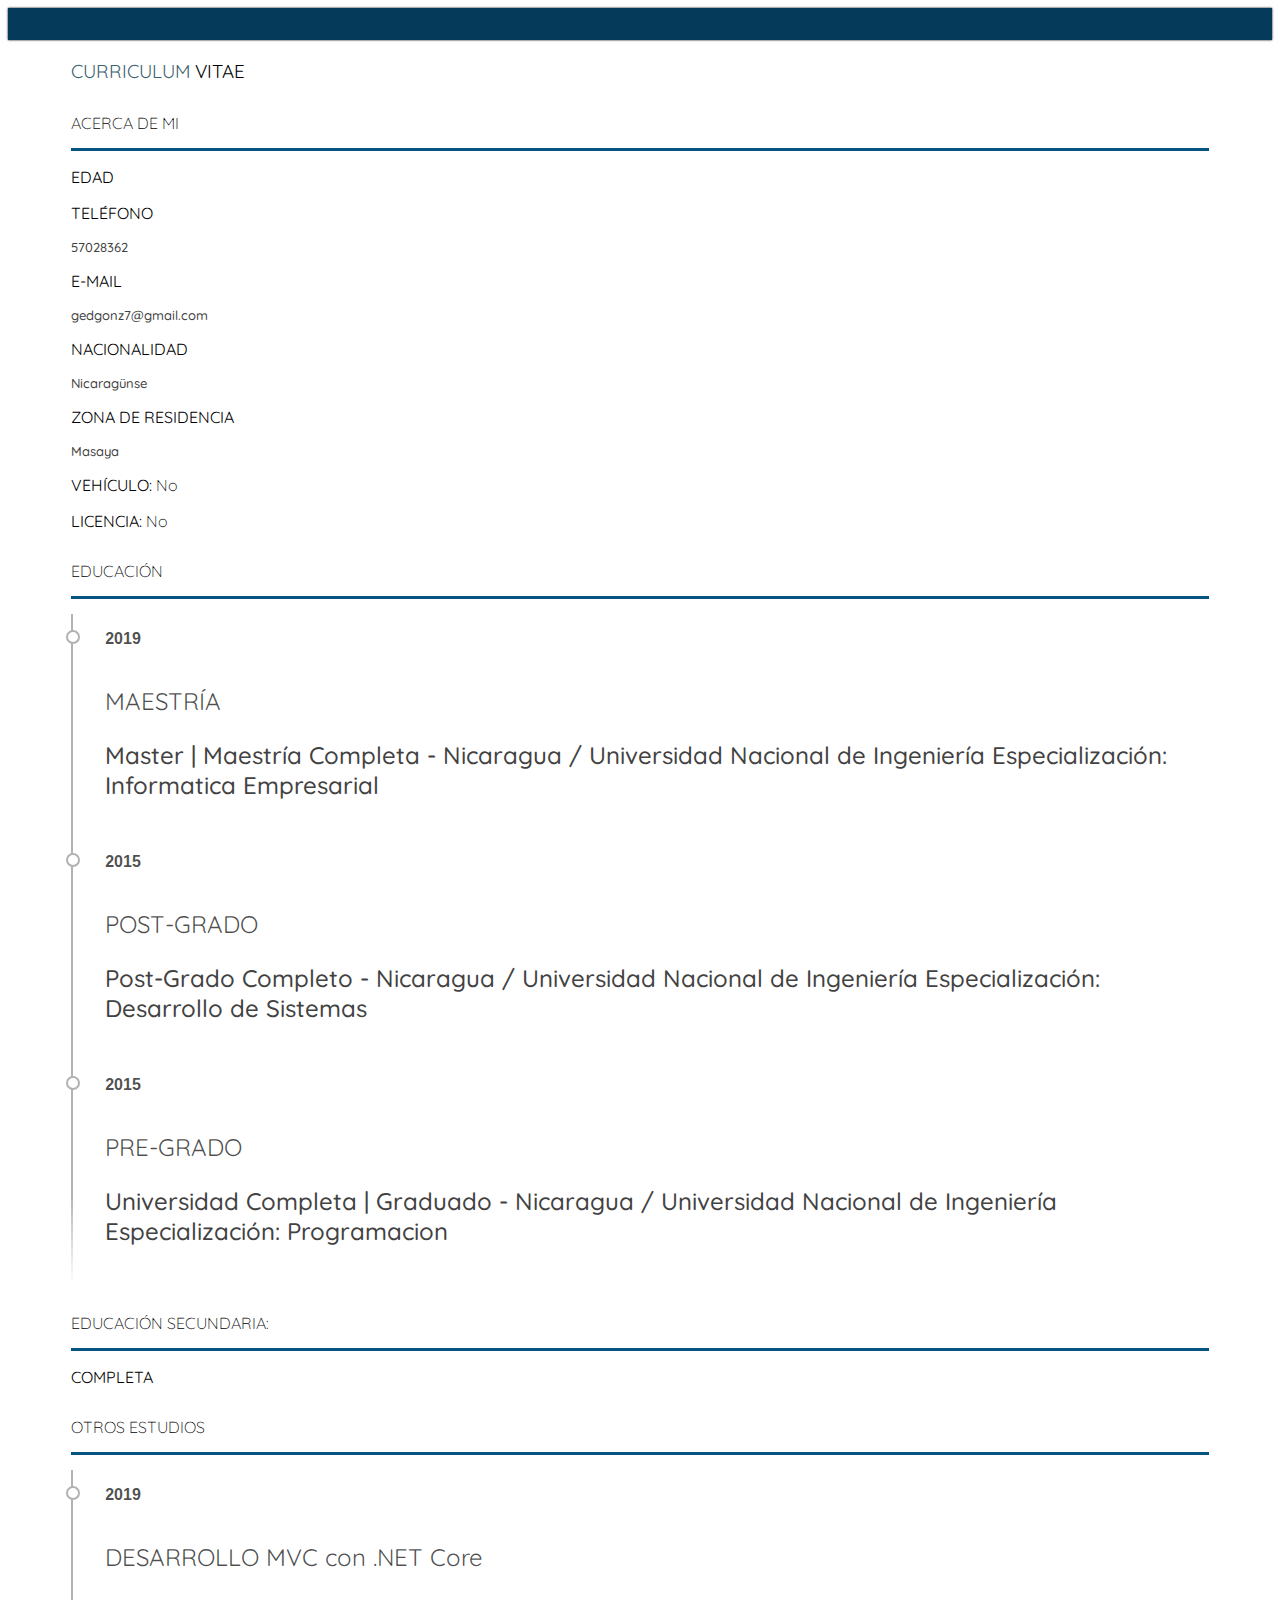
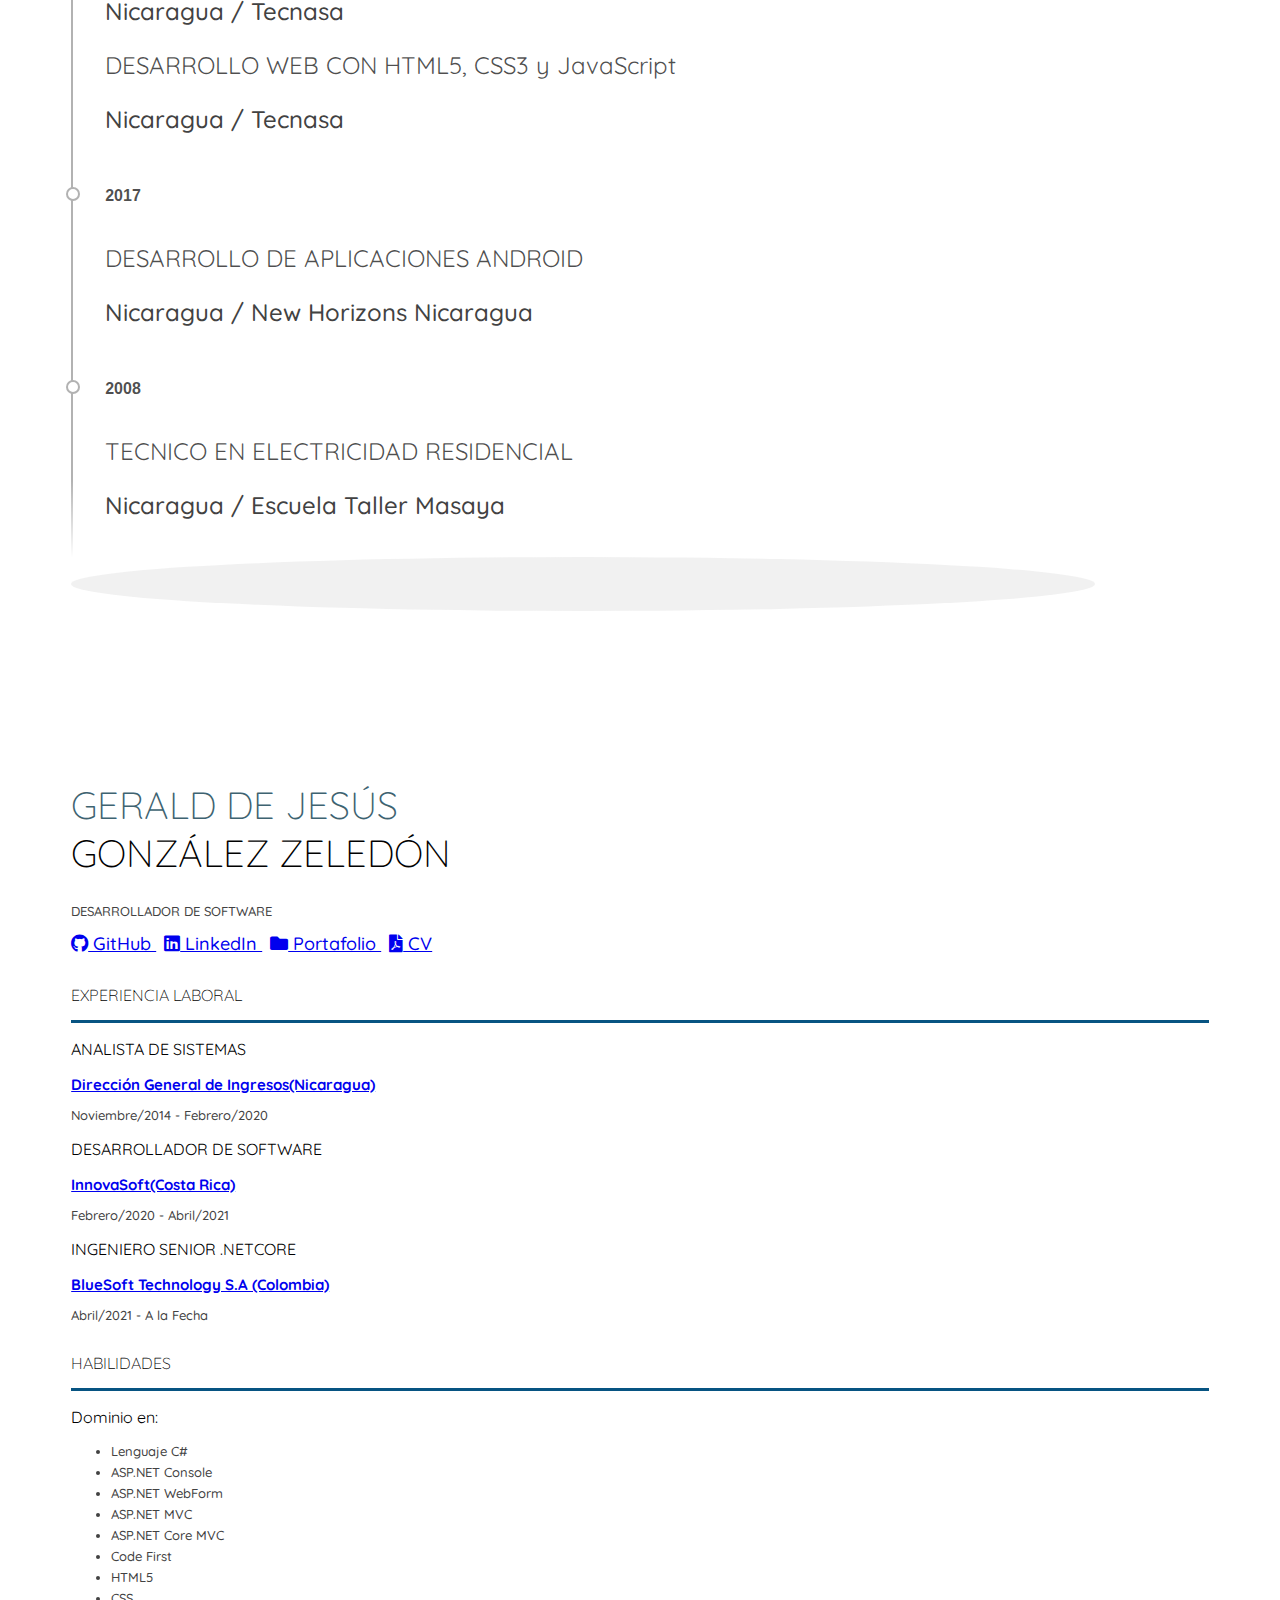
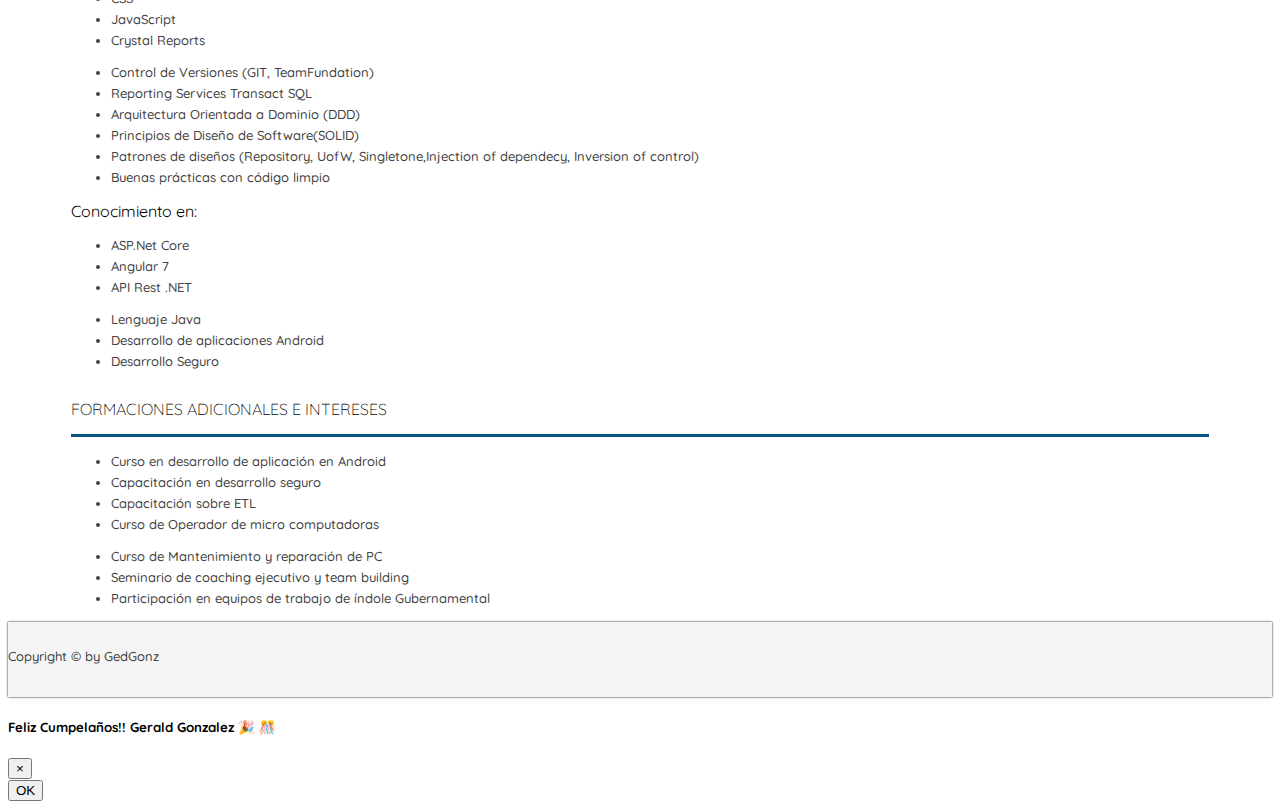
==== commit dce912a0: "change of current position name" ====
--- a/index.html
+++ b/index.html
@@ -87,7 +87,7 @@
                             </p>
                         </div>
                         <div class="timeline-item" date-is='2015'>
-                            <p><strong>PREGRADO</strong></p>
+                            <p><strong>PRE-GRADO</strong></p>
                             <p class="parrafo">
                                 Universidad Completa | Graduado - Nicaragua / Universidad Nacional de Ingeniería Especialización: Programacion
                             </p>
@@ -158,7 +158,7 @@
                         <p class="parrafo">Febrero/2020 - Abril/2021</p>
                     </div>
                     <div class="col-md-4">
-                        <p><strong>INGENIERO DESARROLLADOR .NETCORE</strong></p>
+                        <p><strong>INGENIERO SENIOR .NETCORE</strong></p>
                         <p class="parrafo empresa-experiencia"><a href="https://bluesoft.com.co">BlueSoft Technology S.A (Colombia)</a></p>
 
                         <p class="parrafo">Abril/2021 - A la Fecha</p>
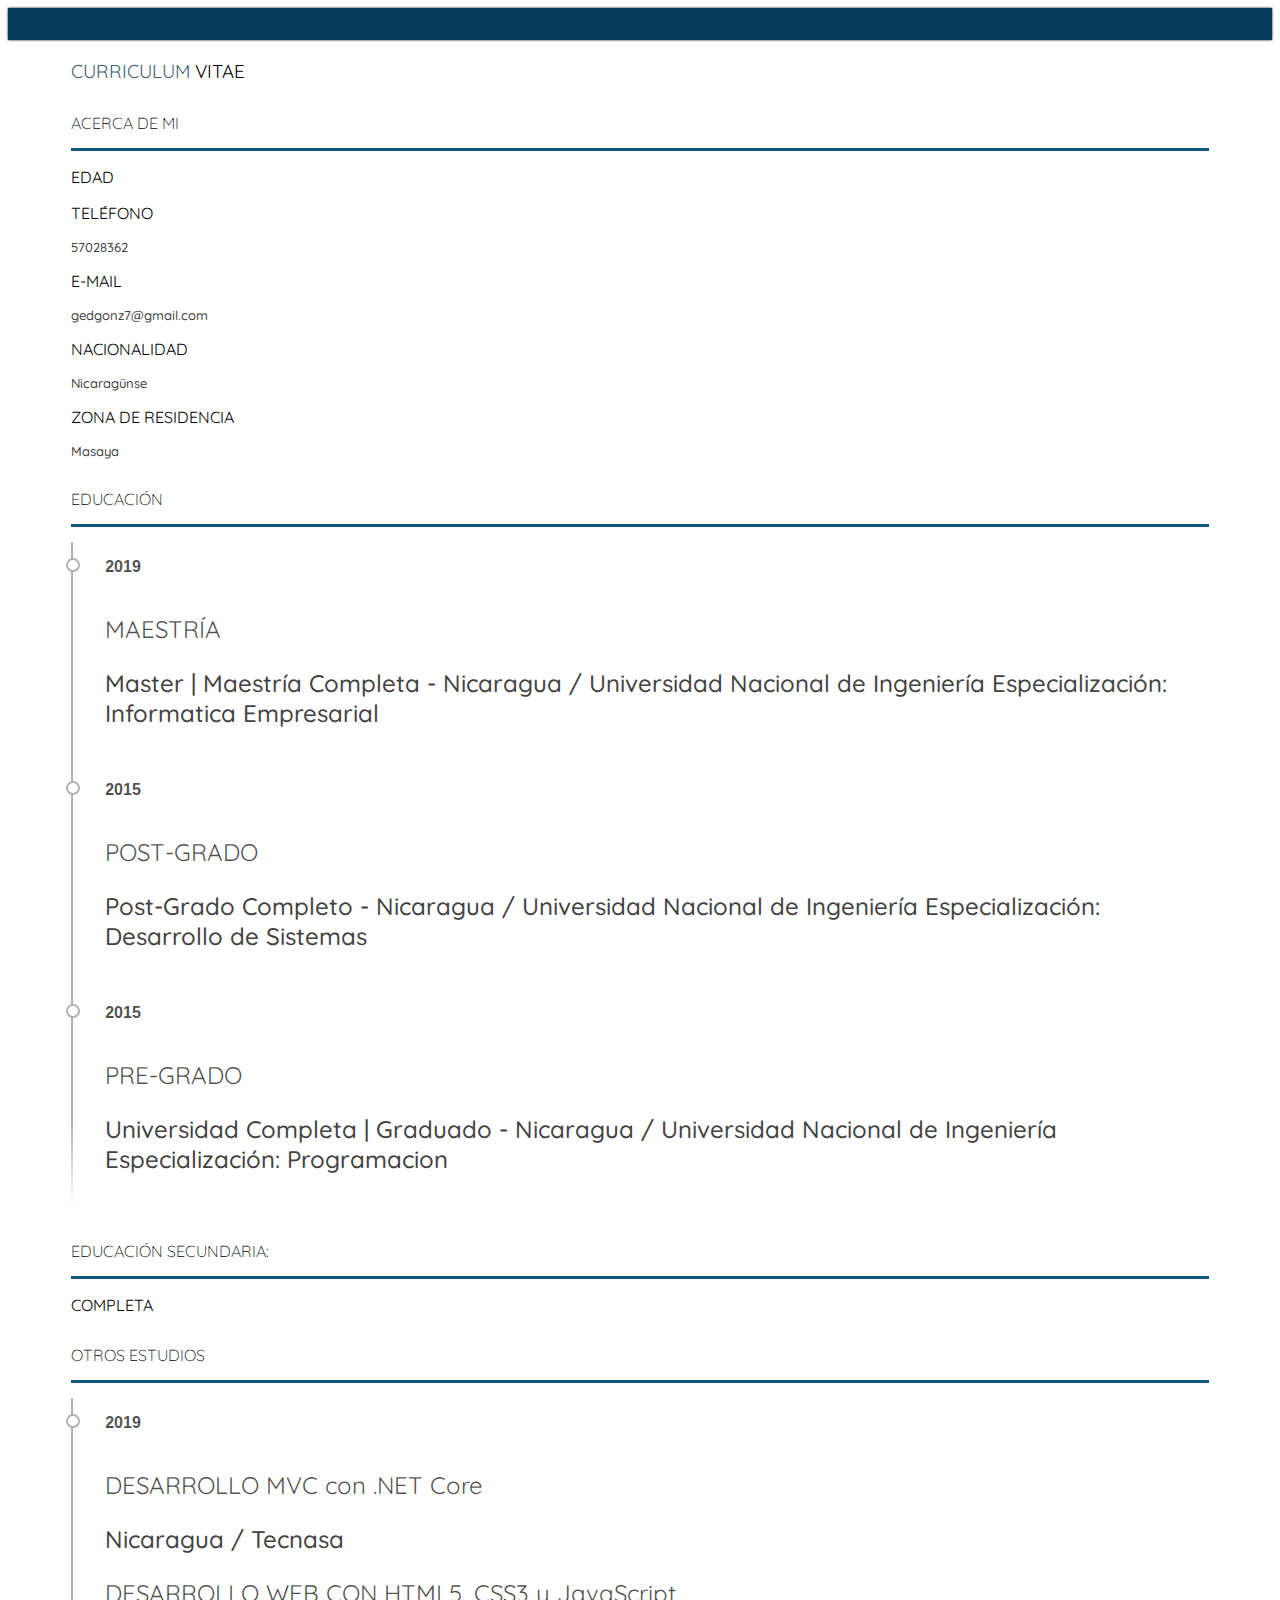
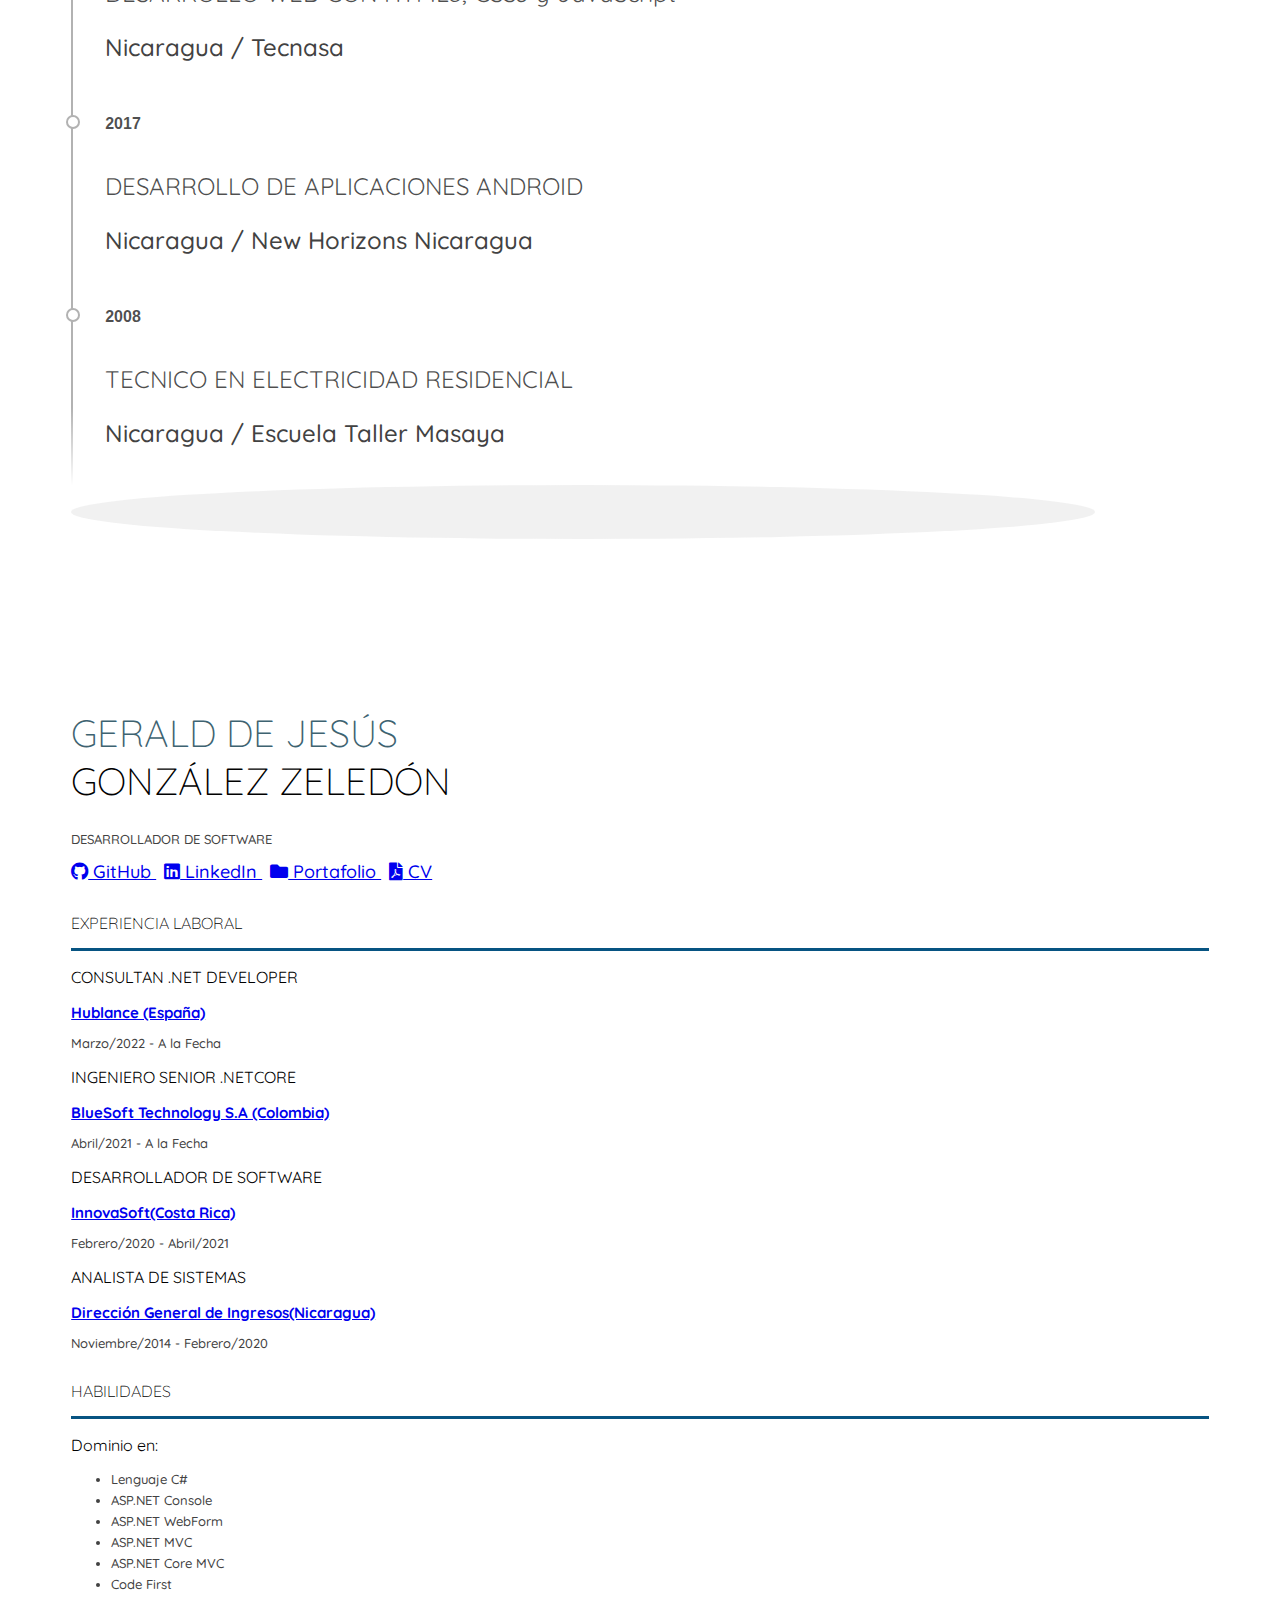
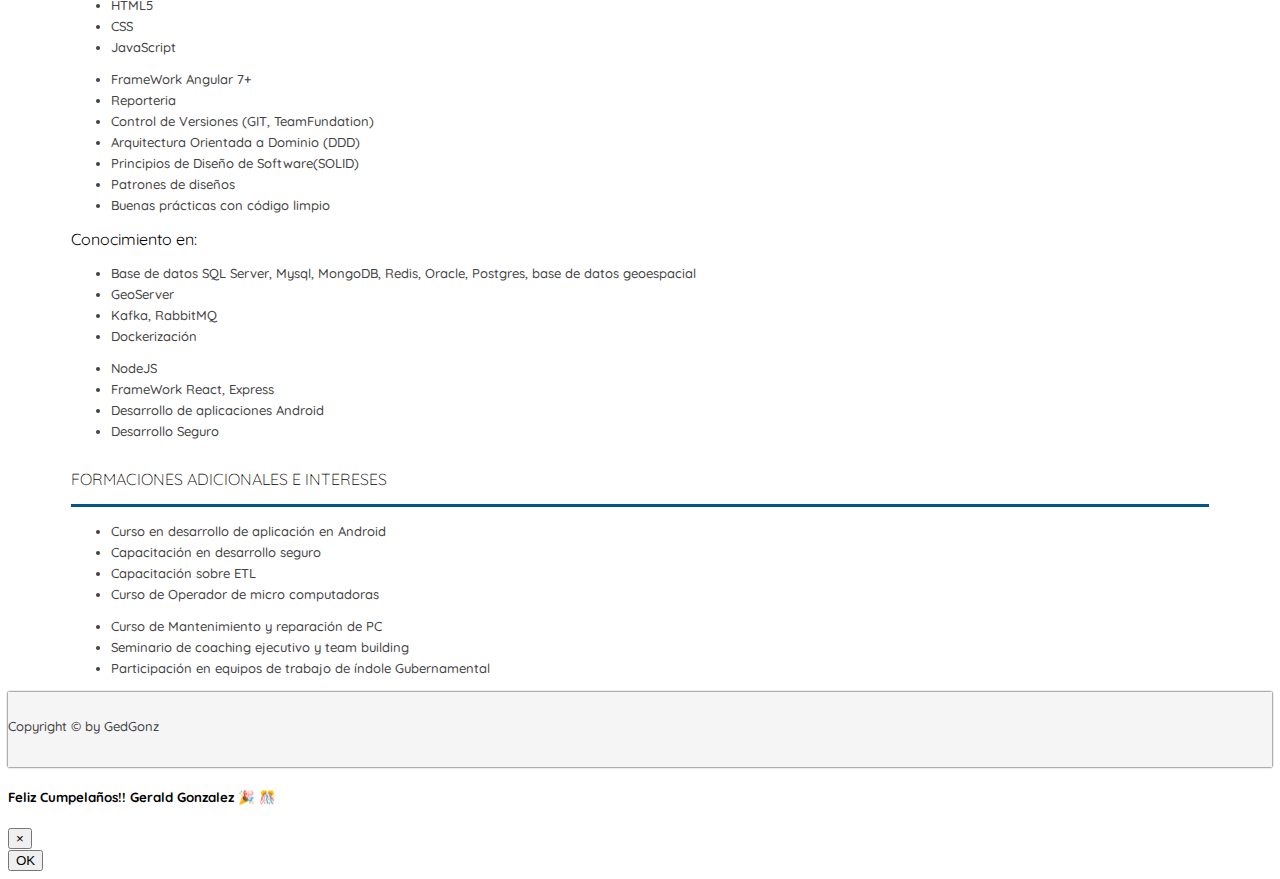
==== commit 8ffa1bcc: "updated information about me" ====
--- a/index.html
+++ b/index.html
@@ -68,8 +68,6 @@
                     <p class="wow slideInLeft parrafo">Nicaragünse</p>
                     <p class="wow slideInLeft"><strong>ZONA DE RESIDENCIA</strong></p>
                     <p class="wow slideInLeft parrafo">Masaya</p>
-                    <p class="wow slideInLeft" class="parrafo"><strong>VEHÍCULO: </strong >No</p>
-                    <p class="wow slideInLeft" class="parrafo"><strong>LICENCIA: </strong>No</p>
 
                     <h4 class="Encabezado wow slideInLeft">EDUCACIÓN</h4>
                     <div class="wow slideInLeft">
@@ -145,24 +143,30 @@
                 <h4 class="Encabezado wow slideInRight">EXPERIENCIA LABORAL</h4>
                 <div class="row wow slideInRight">
                     <div class="col-md-4">
-
+                        <p><strong>CONSULTAN .NET DEVELOPER</strong></p>
+                        <p class="parrafo empresa-experiencia"><a href="https://www.hublance.com/eng/home">Hublance (España)</a></p>
+
+                        <p class="parrafo">Marzo/2022 - A la Fecha</p>
+                    </div>
+                    <div class="col-md-4">
+                        <p><strong>INGENIERO SENIOR .NETCORE</strong></p>
+                        <p class="parrafo empresa-experiencia"><a href="https://bluesoft.com.co">BlueSoft Technology S.A (Colombia)</a></p>
+
+                        <p class="parrafo">Abril/2021 - A la Fecha</p>
+                    </div>
+                    <div class="col-md-4">
+                        <p><strong>DESARROLLADOR DE SOFTWARE</strong></p>
+                        <p class="parrafo empresa-experiencia"><a href="https://www.innovasof.com">InnovaSoft(Costa Rica)</a></p>
+
+                        <p class="parrafo">Febrero/2020 - Abril/2021</p>
+                    </div>
+                    <div class="col-md-4">
                         <p><strong>ANALISTA DE SISTEMAS</strong></p>
                         <p class="parrafo empresa-experiencia"> <a href="https://www.dgi.gob.ni">Dirección General de Ingresos(Nicaragua)</a></p>
 
                         <p class="parrafo">Noviembre/2014 - Febrero/2020</p>
                     </div>
-                    <div class="col-md-4">
-                        <p><strong>DESARROLLADOR DE SOFTWARE</strong></p>
-                        <p class="parrafo empresa-experiencia"><a href="https://www.innovasof.com">InnovaSoft(Costa Rica)</a></p>
-
-                        <p class="parrafo">Febrero/2020 - Abril/2021</p>
-                    </div>
-                    <div class="col-md-4">
-                        <p><strong>INGENIERO SENIOR .NETCORE</strong></p>
-                        <p class="parrafo empresa-experiencia"><a href="https://bluesoft.com.co">BlueSoft Technology S.A (Colombia)</a></p>
-
-                        <p class="parrafo">Abril/2021 - A la Fecha</p>
-                    </div>
+
                 </div>
 
 
@@ -182,17 +186,18 @@
                                 <li class="parrafo">HTML5</li>
                                 <li class="parrafo">CSS</li>
                                 <li class="parrafo">JavaScript</li>
-                                <li class="parrafo">Crystal Reports</li>
+
 
                             </ul>
                         </div>
                         <div class="col-lg-6 col-md-6  col-sm-12">
                             <ul>
+                                <li class="parrafo">FrameWork Angular 7+</li>
+                                <li class="parrafo">Reporteria</li>
                                 <li class="parrafo">Control de Versiones (GIT, TeamFundation)</li>
-                                <li class="parrafo">Reporting Services Transact SQL</li>
                                 <li class="parrafo">Arquitectura Orientada a Dominio (DDD)</li>
                                 <li class="parrafo">Principios de Diseño de Software(SOLID)</li>
-                                <li class="parrafo">Patrones de diseños (Repository, UofW, Singletone,Injection of dependecy, Inversion of control)</li>
+                                <li class="parrafo">Patrones de diseños</li>
                                 <li class="parrafo">Buenas prácticas con código limpio</li>
                             </ul>
                         </div>
@@ -201,14 +206,16 @@
                         <div class="row wow slideInRight">
                             <div class="col-lg-6 col-md-6  col-sm-12">
                                 <ul>
-                                    <li class="parrafo">ASP.Net Core</li>
-                                    <li class="parrafo">Angular 7</li>
-                                    <li class="parrafo">API Rest .NET</li>
-                                </ul>
-                            </div>
-                            <div class="col-lg-6 col-md-6  col-sm-12">
-                                <ul>
-                                    <li class="parrafo">Lenguaje Java</li>
+                                    <li class="parrafo">Base de datos SQL Server, Mysql, MongoDB, Redis, Oracle, Postgres, base de datos geoespacial</li>
+                                    <li class="parrafo">GeoServer</li>
+                                    <li class="parrafo">Kafka, RabbitMQ</li>
+                                    <li class="parrafo">Dockerización</li>
+                                </ul>
+                            </div>
+                            <div class="col-lg-6 col-md-6  col-sm-12">
+                                <ul>
+                                    <li class="parrafo">NodeJS</li>
+                                    <li class="parrafo">FrameWork React, Express</li>
                                     <li class="parrafo">Desarrollo de aplicaciones Android</li>
                                     <li class="parrafo">Desarrollo Seguro</li>
                                 </ul>
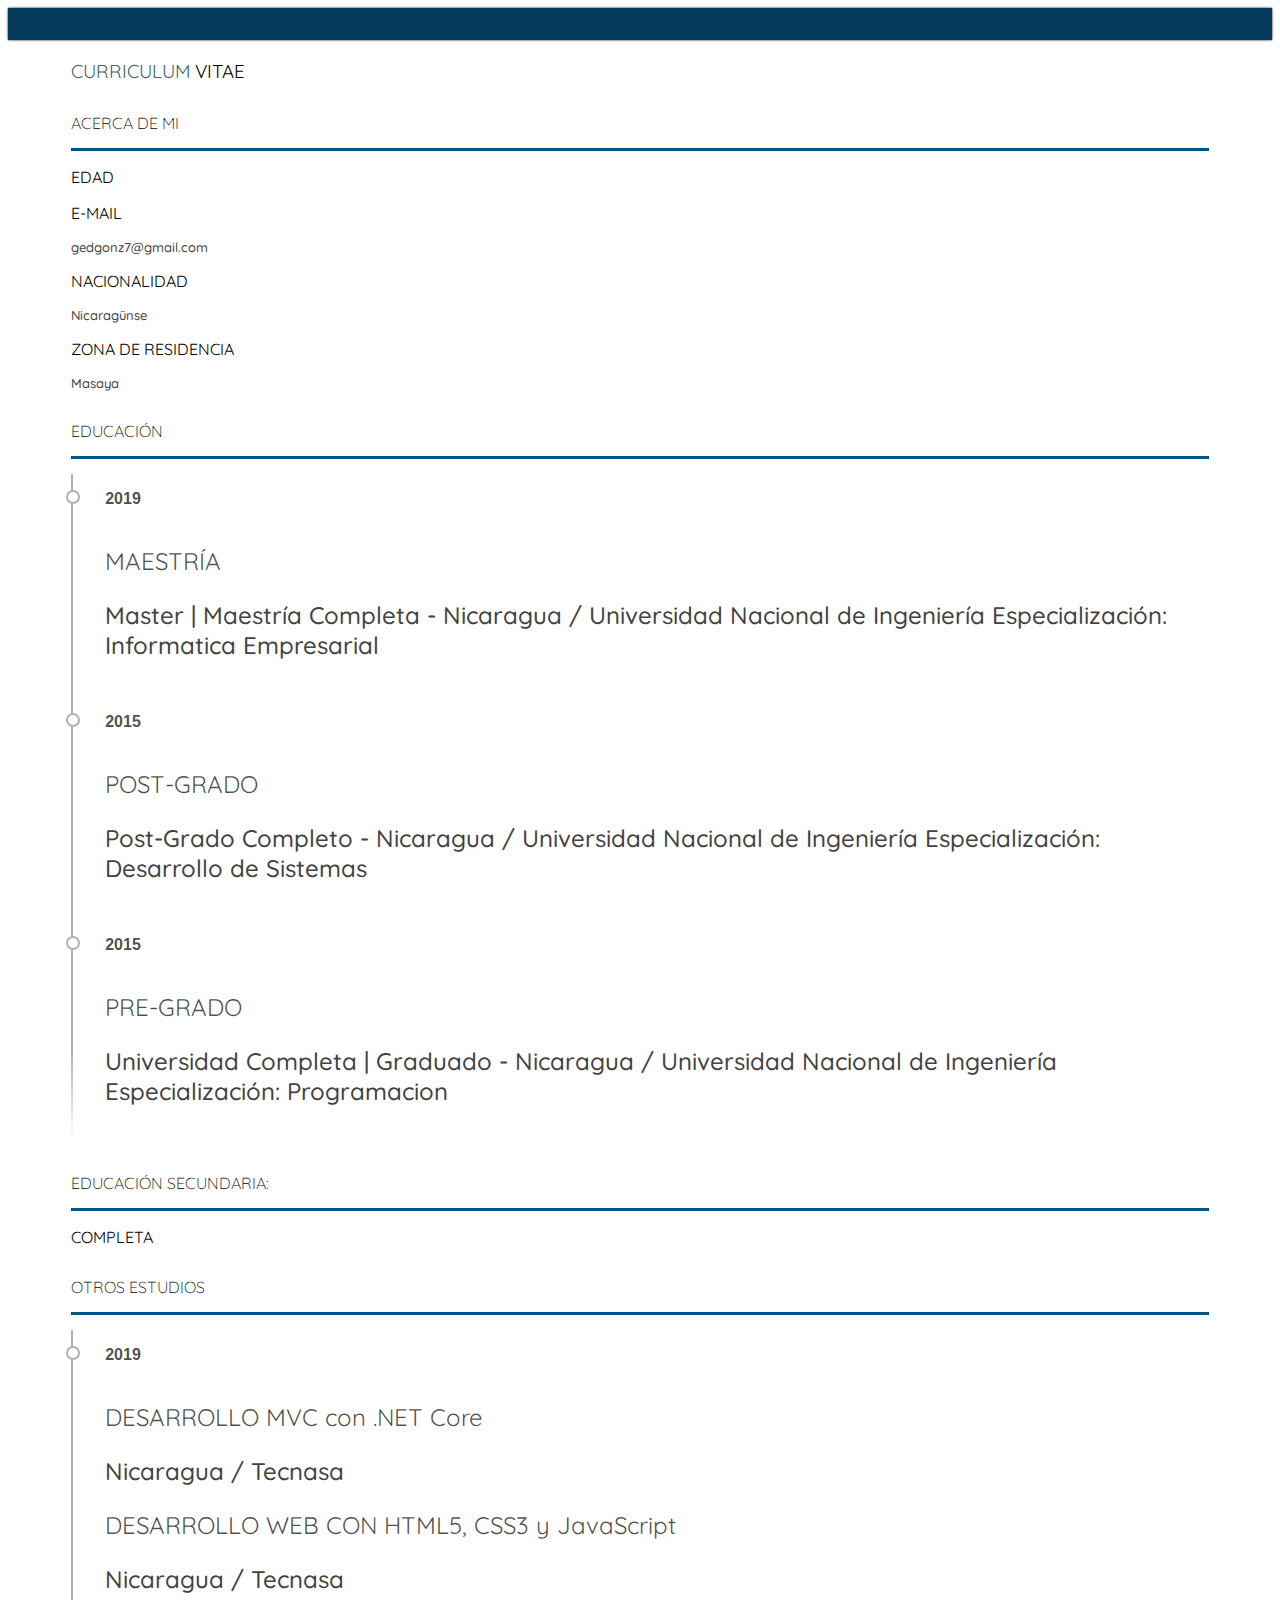
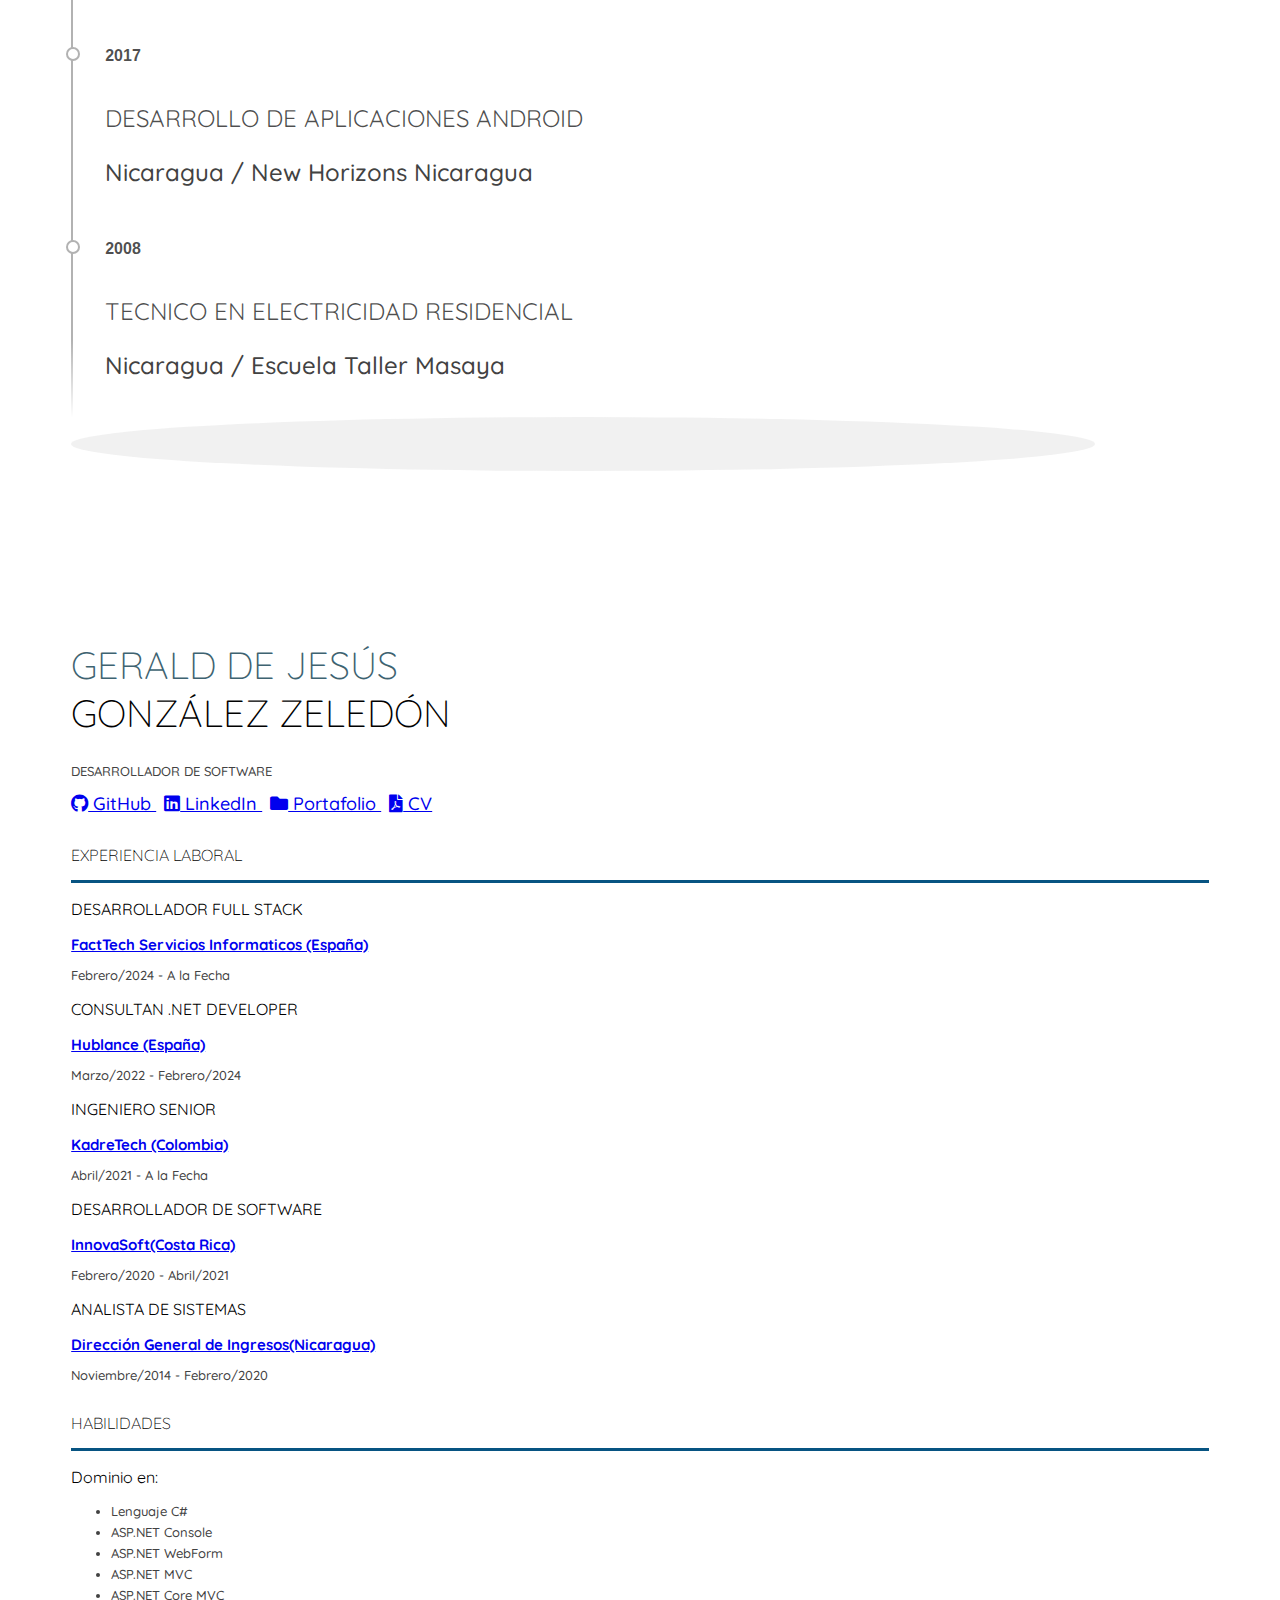
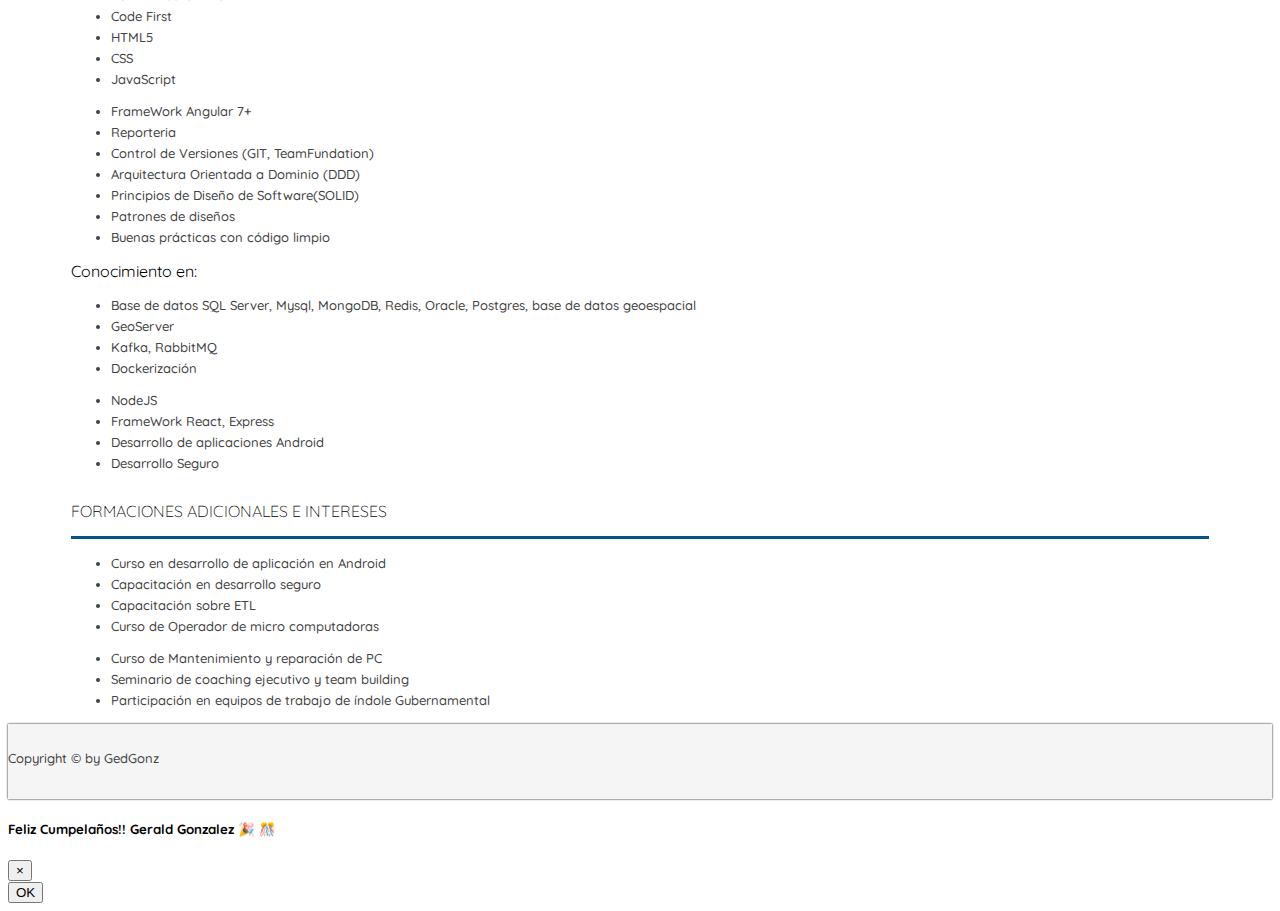
==== commit 0d56cbd2: "update info and cv" ====
--- a/index.html
+++ b/index.html
@@ -60,8 +60,6 @@
                     <h4 class="Encabezado wow slideInLeft">ACERCA DE MI</h4>
                     <p class="wow slideInLeft"><strong>EDAD</strong></p>
                     <p class="wow slideInLeft parrafo" id="edad"></p>
-                    <p class="wow slideInLeft"><strong>TELÉFONO</strong></p>
-                    <p class="wow slideInLeft parrafo">57028362</p>
                     <p class="wow slideInLeft"><strong>E-MAIL</strong></p>
                     <p class="wow slideInLeft parrafo">gedgonz7@gmail.com</p>
                     <p class="wow slideInLeft"><strong>NACIONALIDAD</strong></p>
@@ -134,8 +132,8 @@
                         <p class="parrafo">
                             <a href="https://github.com/GedGonz" style="font-size: 18px;"><i class="fab fa-github" aria-hidden="true"></i> GitHub </a>&nbsp;
                             <a href="https://www.linkedin.com/in/gedgonz" style="font-size: 18px;"><i class="fab fa-linkedin"></i> LinkedIn </a>&nbsp;
-                            <a href="https://gedgonz.github.io/portfolio" style="font-size: 18px;"><i class="fas fa-folder"></i> Portafolio </a>&nbsp;
-                            <a href="/CV/files/Curriculum Vitae.pdf" style="font-size: 18px;"><i class="fas fa-file-pdf"></i> CV </a>
+                            <a href="https://gedgonz.github.io/GedGonz" style="font-size: 18px;"><i class="fas fa-folder"></i> Portafolio </a>&nbsp;
+                            <a href="/CV/files/CurriculumVitae.pdf" style="font-size: 18px;"><i class="fas fa-file-pdf"></i> CV </a>
                         </p>
                         <p class="parrafo"></p>
                     </div>
@@ -143,14 +141,20 @@
                 <h4 class="Encabezado wow slideInRight">EXPERIENCIA LABORAL</h4>
                 <div class="row wow slideInRight">
                     <div class="col-md-4">
+                        <p><strong>DESARROLLADOR FULL STACK</strong></p>
+                        <p class="parrafo empresa-experiencia"><a href="http://www.factech.es">FactTech Servicios Informaticos (España)</a></p>
+
+                        <p class="parrafo">Febrero/2024 - A la Fecha</p>
+                    </div>
+                    <div class="col-md-4">
                         <p><strong>CONSULTAN .NET DEVELOPER</strong></p>
                         <p class="parrafo empresa-experiencia"><a href="https://www.hublance.com/eng/home">Hublance (España)</a></p>
 
-                        <p class="parrafo">Marzo/2022 - A la Fecha</p>
-                    </div>
-                    <div class="col-md-4">
-                        <p><strong>INGENIERO SENIOR .NETCORE</strong></p>
-                        <p class="parrafo empresa-experiencia"><a href="https://bluesoft.com.co">BlueSoft Technology S.A (Colombia)</a></p>
+                        <p class="parrafo">Marzo/2022 - Febrero/2024</p>
+                    </div>
+                    <div class="col-md-4">
+                        <p><strong>INGENIERO SENIOR</strong></p>
+                        <p class="parrafo empresa-experiencia"><a href="https://bluesoft.com.co">KadreTech (Colombia)</a></p>
 
                         <p class="parrafo">Abril/2021 - A la Fecha</p>
                     </div>
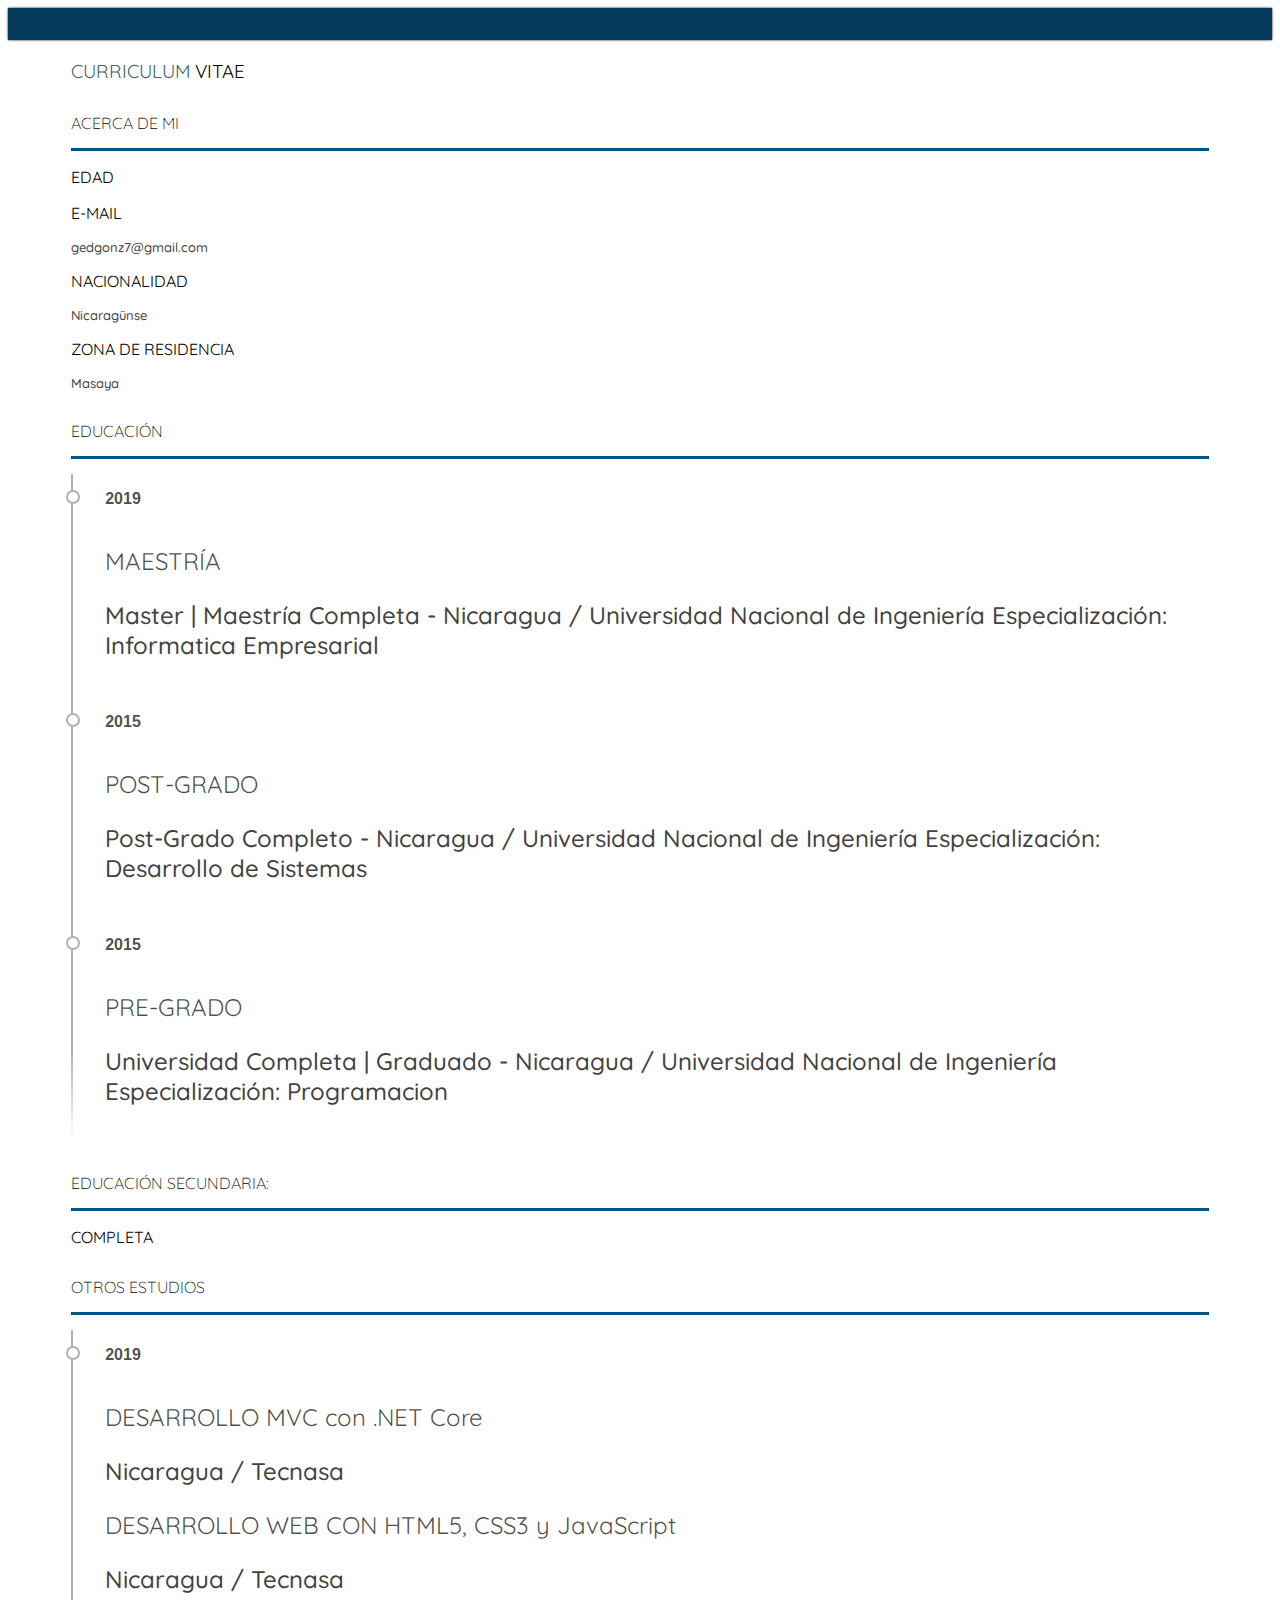
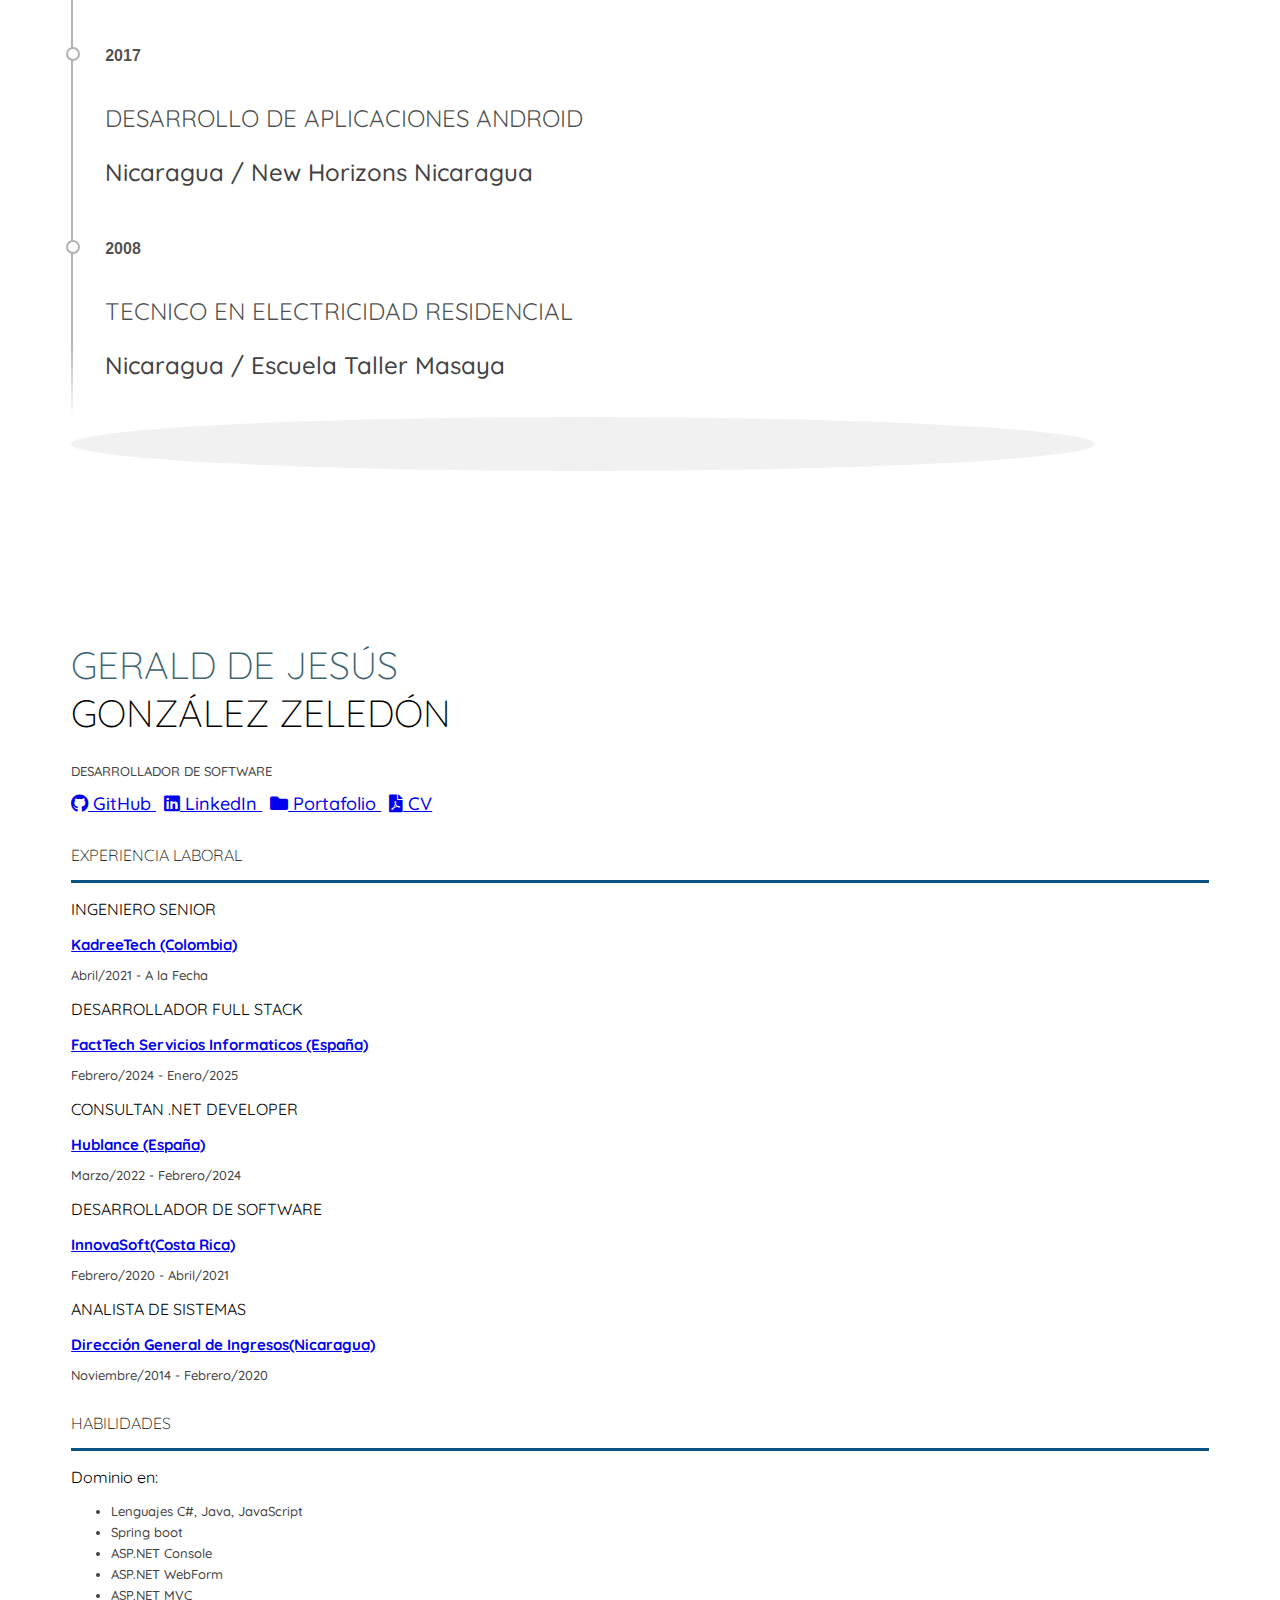
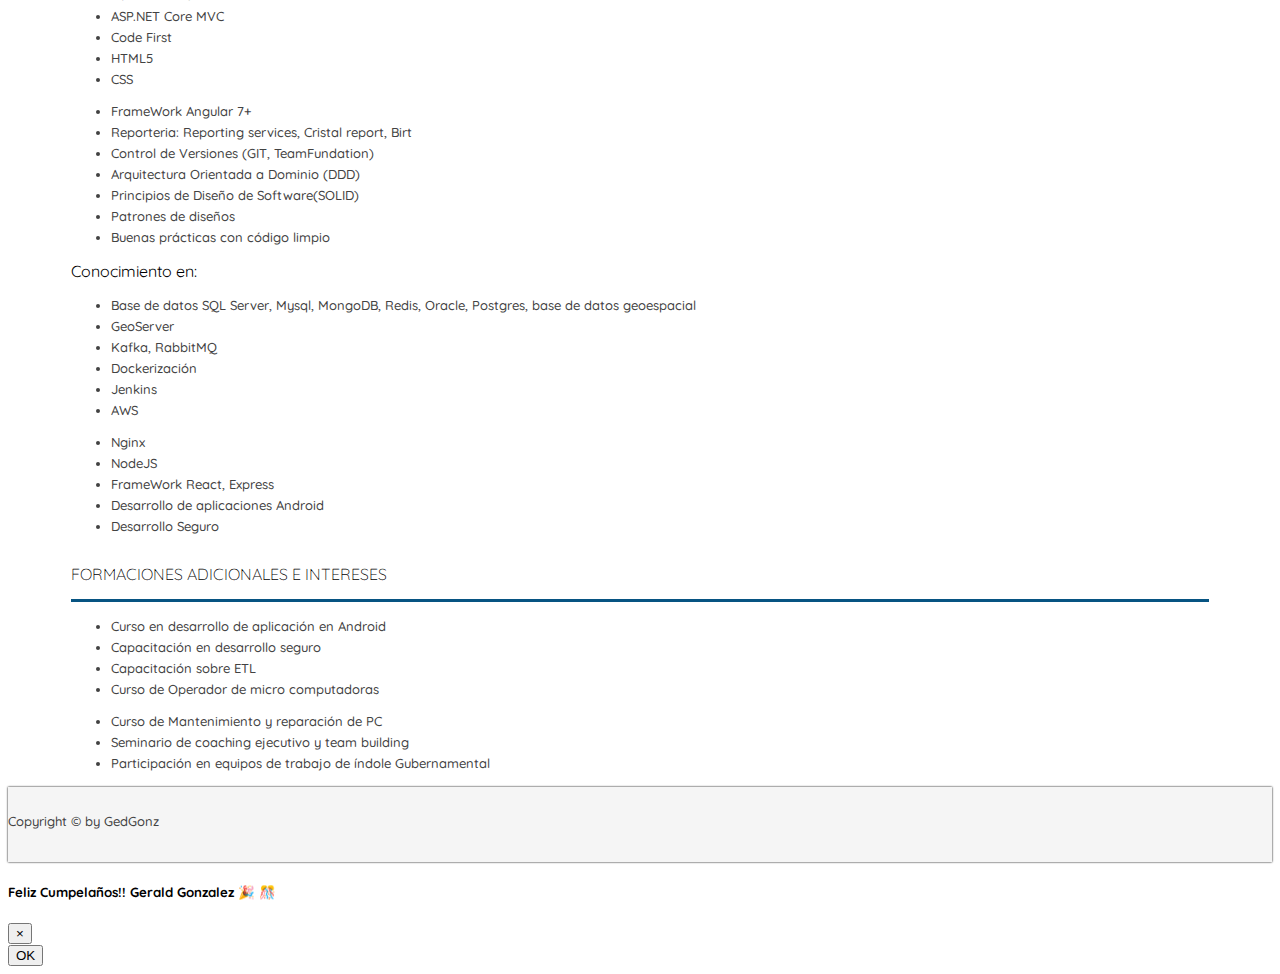
==== commit ddf67fc3: "update cv" ====
--- a/index.html
+++ b/index.html
@@ -141,22 +141,22 @@
                 <h4 class="Encabezado wow slideInRight">EXPERIENCIA LABORAL</h4>
                 <div class="row wow slideInRight">
                     <div class="col-md-4">
+                        <p><strong>INGENIERO SENIOR</strong></p>
+                        <p class="parrafo empresa-experiencia"><a href="https://bluesoft.com.co">KadreeTech (Colombia)</a></p>
+
+                        <p class="parrafo">Abril/2021 - A la Fecha</p>
+                    </div>
+                    <div class="col-md-4">
                         <p><strong>DESARROLLADOR FULL STACK</strong></p>
                         <p class="parrafo empresa-experiencia"><a href="http://www.factech.es">FactTech Servicios Informaticos (España)</a></p>
 
-                        <p class="parrafo">Febrero/2024 - A la Fecha</p>
+                        <p class="parrafo">Febrero/2024 - Enero/2025</p>
                     </div>
                     <div class="col-md-4">
                         <p><strong>CONSULTAN .NET DEVELOPER</strong></p>
                         <p class="parrafo empresa-experiencia"><a href="https://www.hublance.com/eng/home">Hublance (España)</a></p>
 
                         <p class="parrafo">Marzo/2022 - Febrero/2024</p>
-                    </div>
-                    <div class="col-md-4">
-                        <p><strong>INGENIERO SENIOR</strong></p>
-                        <p class="parrafo empresa-experiencia"><a href="https://bluesoft.com.co">KadreTech (Colombia)</a></p>
-
-                        <p class="parrafo">Abril/2021 - A la Fecha</p>
                     </div>
                     <div class="col-md-4">
                         <p><strong>DESARROLLADOR DE SOFTWARE</strong></p>
@@ -181,7 +181,8 @@
                     <div class="row wow slideInRight">
                         <div class="col-lg-6 col-md-6  col-sm-12">
                             <ul>
-                                <li class="parrafo">Lenguaje C#</li>
+                                <li class="parrafo">Lenguajes C#, Java, JavaScript</li>
+                                <li class="parrafo">Spring boot</li>
                                 <li class="parrafo">ASP.NET Console</li>
                                 <li class="parrafo">ASP.NET WebForm</li>
                                 <li class="parrafo">ASP.NET MVC</li>
@@ -189,7 +190,6 @@
                                 <li class="parrafo">Code First</li>
                                 <li class="parrafo">HTML5</li>
                                 <li class="parrafo">CSS</li>
-                                <li class="parrafo">JavaScript</li>
 
 
                             </ul>
@@ -197,7 +197,7 @@
                         <div class="col-lg-6 col-md-6  col-sm-12">
                             <ul>
                                 <li class="parrafo">FrameWork Angular 7+</li>
-                                <li class="parrafo">Reporteria</li>
+                                <li class="parrafo">Reporteria: Reporting services, Cristal report, Birt </li>
                                 <li class="parrafo">Control de Versiones (GIT, TeamFundation)</li>
                                 <li class="parrafo">Arquitectura Orientada a Dominio (DDD)</li>
                                 <li class="parrafo">Principios de Diseño de Software(SOLID)</li>
@@ -214,10 +214,13 @@
                                     <li class="parrafo">GeoServer</li>
                                     <li class="parrafo">Kafka, RabbitMQ</li>
                                     <li class="parrafo">Dockerización</li>
-                                </ul>
-                            </div>
-                            <div class="col-lg-6 col-md-6  col-sm-12">
-                                <ul>
+                                    <li class="parrafo">Jenkins</li>
+                                    <li class="parrafo">AWS</li>
+                                </ul>
+                            </div>
+                            <div class="col-lg-6 col-md-6  col-sm-12">
+                                <ul>
+                                    <li class="parrafo">Nginx</li>
                                     <li class="parrafo">NodeJS</li>
                                     <li class="parrafo">FrameWork React, Express</li>
                                     <li class="parrafo">Desarrollo de aplicaciones Android</li>
